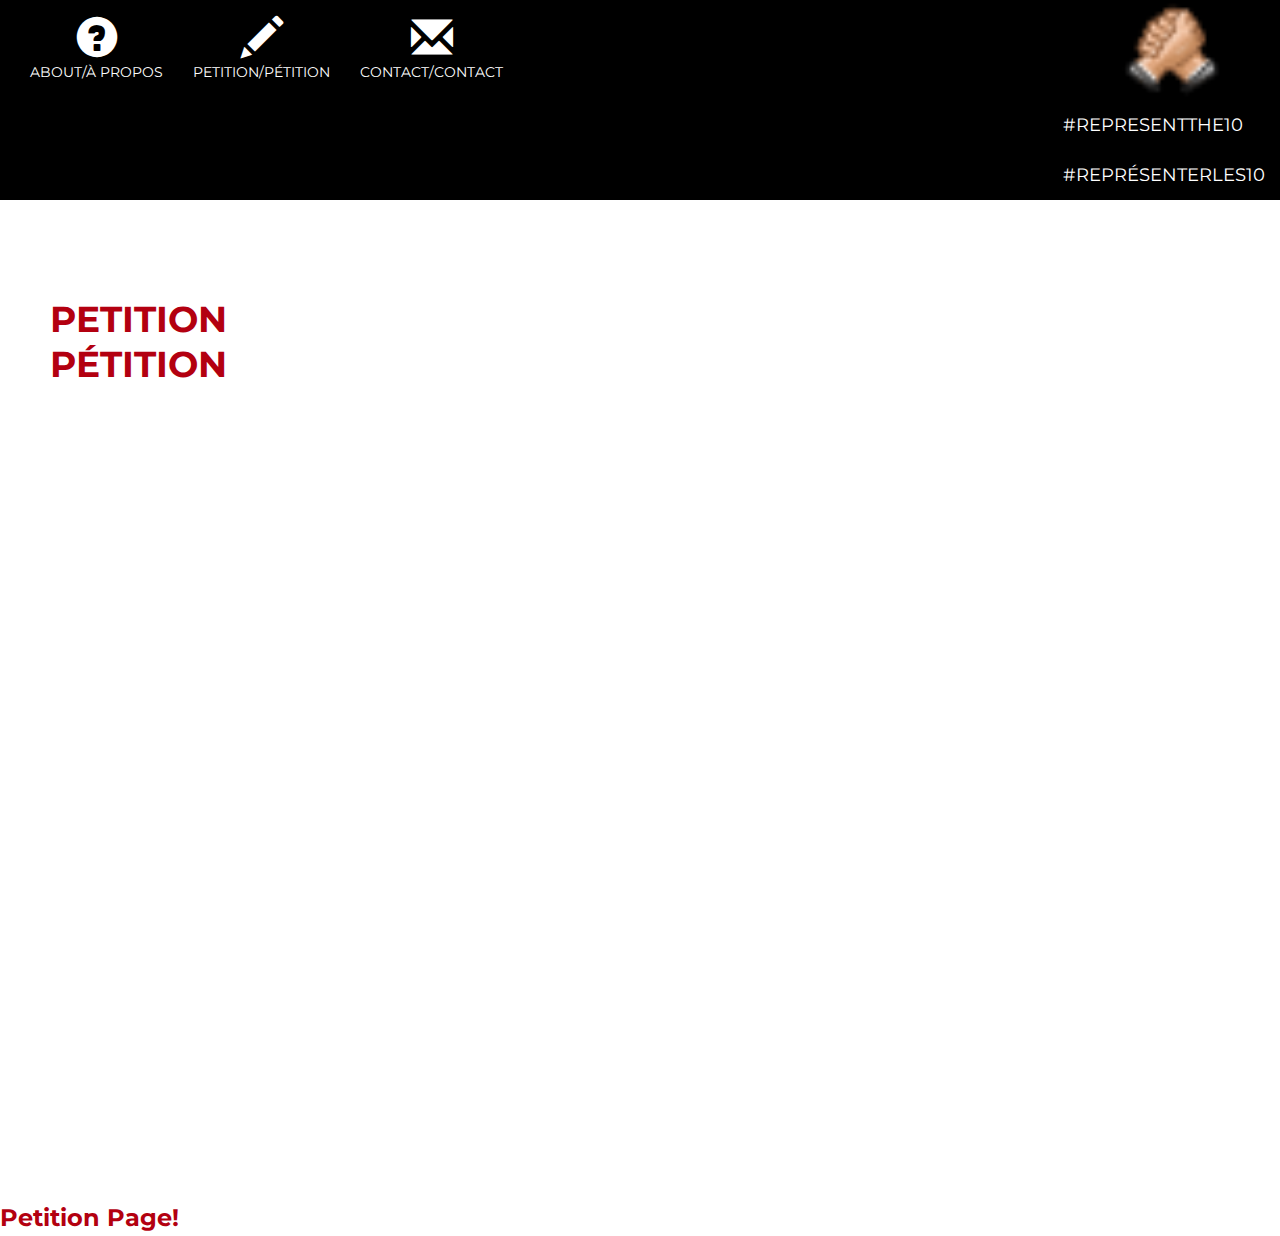
==== app/html/petition.html @ f7ece1a5 "navbar and styling for petition page" ====
<!doctype html>
<html lang="en">
<head>
	<meta charset="utf-8">
	<title>Represent the 10 - Petition</title>
	<meta name="description" content="Represent the 10">
	<meta name="author" content="UBC CTC">

	<!--[if lt IE 9]>
  <script src="https://oss.maxcdn.com/libs/html5shiv/3.7.0/html5shiv.js"></script>
	<![endif]-->

	<!--Favicon-->
	<link rel="icon" href="../favicon.png" type="image/png" sizes="24x24">

	<!--Bootstrap Import-->
	<link rel="stylesheet" href="https://maxcdn.bootstrapcdn.com/bootstrap/3.3.6/css/bootstrap.min.css">

	<!-- Our Stylesheet Import-->
	<link rel="stylesheet" href="../style.css">
</head>

<body>
	<!--TODO: make link to the page we're on stay red-->
	<!--TODO: vertical/horizontal spacing on links-->
	<!--TODO: insert proper home image-->
	<!--Navbar at top of page-->
	<nav class="navbar navbar-inverse navbar-fixed-top">
		<div class="container-fluid">

			<!--Collapsed button for mobile-->
			<div class="navbar-header">
				<button type="button" class="navbar-toggle" data-toggle="collapse" data-target="#myNavbar">
					<span class="icon-bar"></span>
					<span class="icon-bar"></span>
					<span class="icon-bar"></span>
				</button>
			</div>

			<!--Navbar content-->
			<div class="collapse navbar-collapse" id="myNavbar">
				<ul class="nav navbar-nav">
					<li>
						<a href="info.html">
							<span class="glyphicon glyphicon-question-sign"></span>
							<p>ABOUT/&Agrave; PROPOS</p>
						</a>
					</li>
					<li>
						<a href="petition.html">
							<span class="glyphicon glyphicon-pencil"></span>
							<p>PETITION/P&Eacute;TITION</p>
						</a>
					</li>
					<li>
						<a href="contact.html">
							<span class="glyphicon glyphicon-envelope"></span>
							<p>CONTACT/CONTACT</p>
						</a>
					</li>
				</ul>
				<ul class="nav navbar-nav navbar-right">
					<li>
						<img src="../favicon.png" alt="LOGO" height="100" width="100">
						<br>
						<a class="navbar-brand" href="../index.html">#REPRESENTTHE10</a>
						<br>
						<a class="navbar-brand" href="../index.html">#REPR&Eacute;SENTERLES10</a>
					<li>
				</ul>
			</div>
		</div>
	</nav>

	<!--TODO: make proper margins (margin-top based on navbar height)-->
	<!--Petition page content-->
	<div class="content">
		<h1>PETITION</h1>
		<h1>P&Eacute;TITION</h1>
	</div>


	<h3>Petition Page!</h3>

	<!--jQuery Import-->
	<script src="https://ajax.googleapis.com/ajax/libs/jquery/1.12.4/jquery.min.js"></script>

	<!--Javascript Imports-->
	<script src="../js/scripts.js"></script>

</body>
</html>
---- app/style.css ----
/*Import of Montserrat from Google Font*/
@import url('https://fonts.googleapis.com/css?family=Montserrat');

body {
	background-color: white;
	color:rgb(255,255,255);
	font-family: Montserrat, sans-serif;
}

h1, h2, h3, h4, h5, h6 {
	color: #b30010;
	margin-top: 5px;
	margin-bottom: 5px;
	font-weight: bolder;
}

/* ============================================
================== NAVBAR ==================
==============================================*/
.navbar {
	border-radius: 0;
	border: 0;
	background-color: black;
}

.nav>li {
	text-align: center;
}

.navbar-inverse .navbar-nav>li>a {
	color: white;
	text-decoration: none;
}

.navbar-inverse .navbar-nav>li>a:hover {
	color: #b30010;
}

.navbar-inverse .navbar-brand {
	color: white;
	text-decoration: none;
}

.navbar-inverse .navbar-brand:hover {
	color: red;
}

span.glyphicon {
	font-size: 3.0em;
}

/* ============================================
================== CONTENT ==================
==============================================*/

.content {
	min-height: 100vh;
	margin-top: 300px;
	margin-left: 50px;
	margin-right: 50px;
}
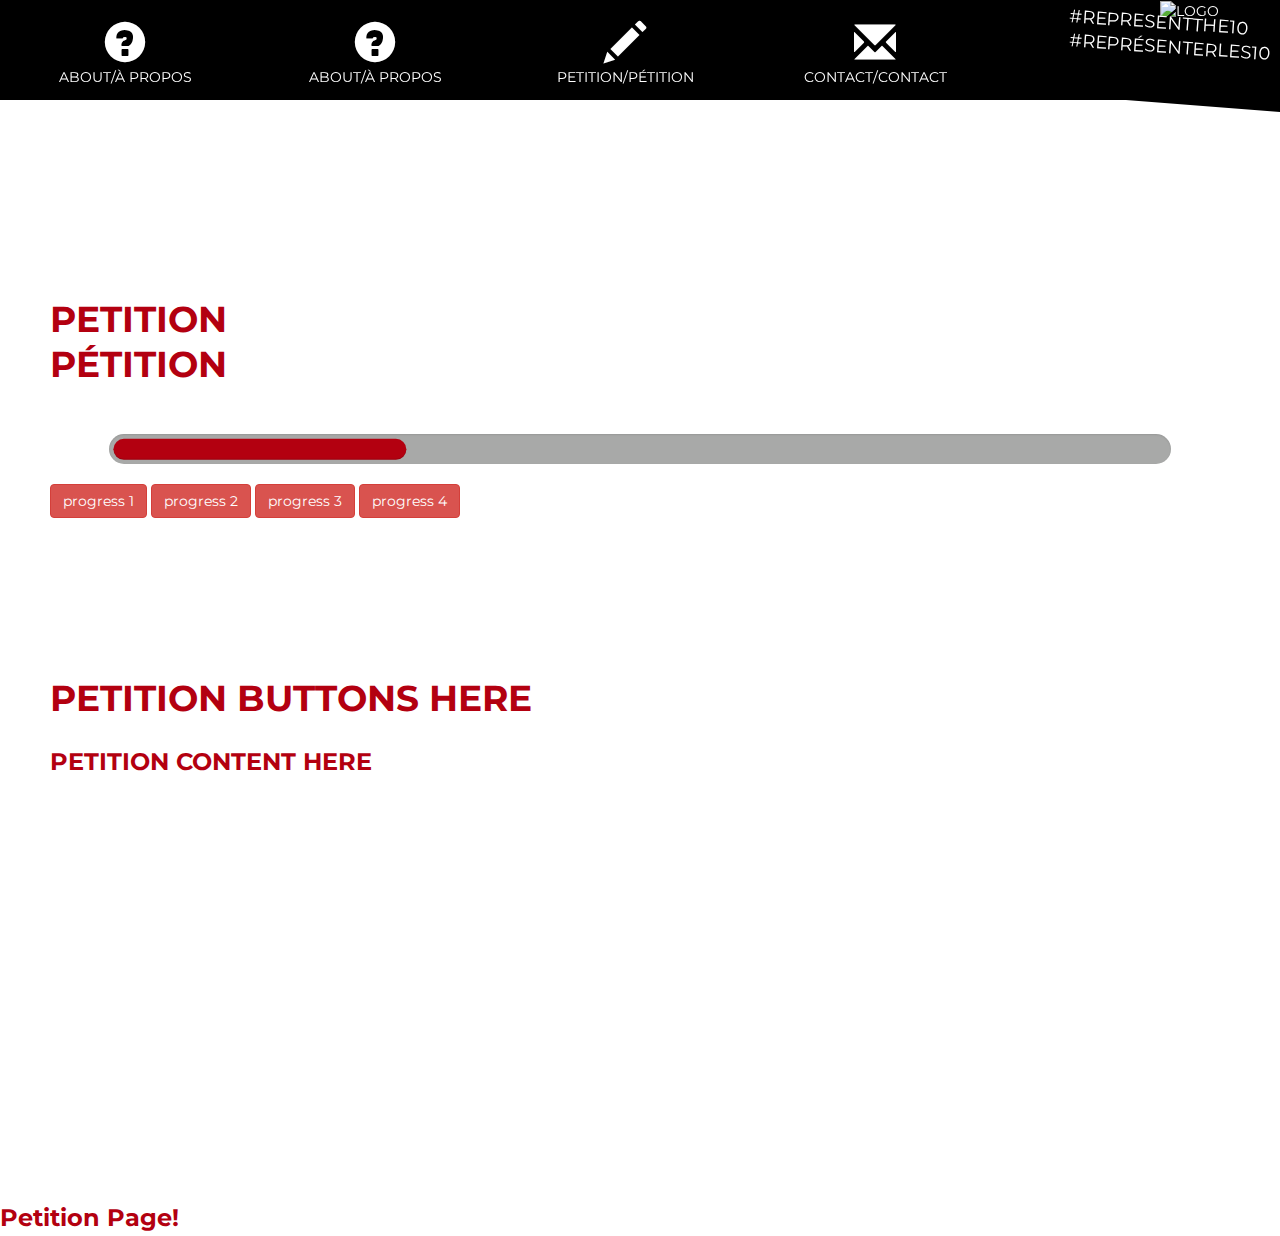
==== commit 9bfd6121: "NOT STYLIZED progress bar and milestone buttons" ====
--- a/app/html/petition.html
+++ b/app/html/petition.html
@@ -21,9 +21,8 @@
 </head>
 
 <body>
-	<!--TODO: make link to the page we're on stay red-->
-	<!--TODO: vertical/horizontal spacing on links-->
 	<!--TODO: insert proper home image-->
+	<!--TODO: Either make new mobile only navbar or make this collapse properly on mobile (on hold until get proper mobile design)-->
 	<!--Navbar at top of page-->
 	<nav class="navbar navbar-inverse navbar-fixed-top">
 		<div class="container-fluid">
@@ -39,36 +38,49 @@
 
 			<!--Navbar content-->
 			<div class="collapse navbar-collapse" id="myNavbar">
+
+				<!--Buttons and icons-->
 				<ul class="nav navbar-nav">
-					<li>
+					<li class="nav-elem">
 						<a href="info.html">
 							<span class="glyphicon glyphicon-question-sign"></span>
-							<p>ABOUT/&Agrave; PROPOS</p>
+							<p class="nav-text">ABOUT/&Agrave; PROPOS</p>
 						</a>
 					</li>
-					<li>
+					<li class="nav-elem">
+						<a href="info.html">
+							<span class="glyphicon glyphicon-question-sign"></span>
+							<p class="nav-text">ABOUT/&Agrave; PROPOS</p>
+						</a>
+					</li>
+					<li class="nav-elem">
 						<a href="petition.html">
 							<span class="glyphicon glyphicon-pencil"></span>
-							<p>PETITION/P&Eacute;TITION</p>
+							<p class="nav-text">PETITION/P&Eacute;TITION</p>
 						</a>
 					</li>
-					<li>
+					<li class="nav-elem">
 						<a href="contact.html">
 							<span class="glyphicon glyphicon-envelope"></span>
-							<p>CONTACT/CONTACT</p>
+							<p class="nav-text">CONTACT/CONTACT</p>
 						</a>
 					</li>
 				</ul>
 				<ul class="nav navbar-nav navbar-right">
 					<li>
-						<img src="../favicon.png" alt="LOGO" height="100" width="100">
-						<br>
-						<a class="navbar-brand" href="../index.html">#REPRESENTTHE10</a>
-						<br>
-						<a class="navbar-brand" href="../index.html">#REPR&Eacute;SENTERLES10</a>
+						<div class="row nav-text">
+							<img src="../img/Temp.PNG" alt="LOGO" height="150" width="200">
+						</div>
+						<div class="row">
+							<a class="navbar-brand tilt trans hashtag" href="../index.html">#REPRESENTTHE10</a>
+						</div>
+						<div class="row">
+							<a class="navbar-brand tilt trans hashtag" href="../index.html">#REPR&Eacute;SENTERLES10</a>
+						</div>
 					<li>
 				</ul>
 			</div>
+
 		</div>
 	</nav>
 
@@ -77,6 +89,62 @@
 	<div class="content">
 		<h1>PETITION</h1>
 		<h1>P&Eacute;TITION</h1>
+
+		<div id="progress-bar">
+			<div class="progress">
+				<div id="progress-bar-content" class="progress-bar progress-bar-danger" role="progressbar"
+						 aria-valuemin="0" aria-valuemax="100">
+				</div>
+			</div>
+		</div>
+
+		<div id="progress-info">
+			<div id="progress-buttons">
+				<button type="button" id="progress1" class="progress-btn btn btn-danger">progress 1</button>
+				<button type="button" id="progress2" class="progress-btn btn btn-danger">progress 2</button>
+				<button type="button" id="progress3" class="progress-btn btn btn-danger">progress 3</button>
+				<button type="button" id="progress4" class="progress-btn btn btn-danger">progress 4</button>
+			</div>
+
+			<div id="progress-content">
+				<div id="progress1-info" class="progress-info-detailed">
+					<h3>progress 1</h3>
+					<h4>Lorem ipsum dolor sit amet, consectetur adipiscing elit, sed do eiusmod tempor incididunt ut labore et dolore magna aliqua. Ut enim ad minim veniam, quis nostrud exercitation ullamco laboris nisi ut aliquip ex ea commodo consequat. Duis aute irure dolor in reprehenderit in voluptate velit esse cillum dolore eu fugiat nulla pariatur. Excepteur sint occaecat cupidatat non proident, sunt in culpa qui officia deserunt mollit anim id est laborum.</h4>
+				</div>
+
+				<div id="progress2-info" class="progress-info-detailed">
+					<h3>progress 2</h3>
+					<h4>Lorem ipsum dolor sit amet, consectetur adipiscing elit, sed do eiusmod tempor incididunt ut labore et dolore magna aliqua. Ut enim ad minim veniam, quis nostrud exercitation ullamco laboris nisi ut aliquip ex ea commodo consequat. Duis aute irure dolor in reprehenderit in voluptate velit esse cillum dolore eu fugiat nulla pariatur. Excepteur sint occaecat cupidatat non proident, sunt in culpa qui officia deserunt mollit anim id est laborum.</h4>
+				</div>
+
+				<div id="progress3-info" class="progress-info-detailed">
+					<h3>progress 3</h3>
+					<h4>Lorem ipsum dolor sit amet, consectetur adipiscing elit, sed do eiusmod tempor incididunt ut labore et dolore magna aliqua. Ut enim ad minim veniam, quis nostrud exercitation ullamco laboris nisi ut aliquip ex ea commodo consequat. Duis aute irure dolor in reprehenderit in voluptate velit esse cillum dolore eu fugiat nulla pariatur. Excepteur sint occaecat cupidatat non proident, sunt in culpa qui officia deserunt mollit anim id est laborum.</h4>
+				</div>
+
+				<div id="progress4-info" class="progress-info-detailed">
+					<h3>progress 4</h3>
+					<h4>Lorem ipsum dolor sit amet, consectetur adipiscing elit, sed do eiusmod tempor incididunt ut labore et dolore magna aliqua. Ut enim ad minim veniam, quis nostrud exercitation ullamco laboris nisi ut aliquip ex ea commodo consequat. Duis aute irure dolor in reprehenderit in voluptate velit esse cillum dolore eu fugiat nulla pariatur. Excepteur sint occaecat cupidatat non proident, sunt in culpa qui officia deserunt mollit anim id est laborum.</h4>
+				</div>
+			</div>
+		</div>
+
+		<div id="petition-info">
+			<div id="petition-buttons">
+				<!--TODO: petition buttons-->
+				<br><br>
+				<h1>PETITION BUTTONS HERE</h1>
+			</div>
+
+			<div id="petition-content">
+				<!--TODO: petition content-->
+				<br>
+				<h3>PETITION CONTENT HERE</h3>
+				<br><br>
+			</div>
+
+		</div>
+
 	</div>
 
 
@@ -87,6 +155,8 @@
 
 	<!--Javascript Imports-->
 	<script src="../js/scripts.js"></script>
+	<script src="../js/navbar.js"></script>
+	<script src="../js/progress-bar.js"></script>
 
 </body>
 </html>
--- a/app/style.css
+++ b/app/style.css
@@ -17,10 +17,11 @@
 /* ============================================
 ================== NAVBAR ==================
 ==============================================*/
+
 .navbar {
 	border-radius: 0;
 	border: 0;
-	background-color: black;
+	background-color: transparent;
 }
 
 .nav>li {
@@ -42,11 +43,67 @@
 }
 
 .navbar-inverse .navbar-brand:hover {
-	color: red;
+	color: #b30010;
+}
+
+.nav-elem {
+	margin-top: 5px;
+	margin-left: 25px;
+	margin-right: 25px;
+	width: 200px; /* TODO: Find an alternative to setting a fixed element width */
 }
 
 span.glyphicon {
 	font-size: 3.0em;
+}
+
+.tilt {
+	-ms-transform: rotate(4deg); /* IE 9 */
+	-webkit-transform: rotate(4deg); /* Chrome, Safari, Opera */
+	transform: rotate(4deg);
+}
+
+.trans {
+	-webkit-transition: all 0.2s ease;
+	-moz-transition: all 0.2s ease;
+	-o-transition: all 0.2s ease;
+	transition: all 0.2s ease;
+}
+
+.hashtag {
+	line-height: 0.3em;
+	height: 25px;
+	padding-top: 0;
+}
+
+.navbar-brand {
+	padding-right: 40px;
+}
+
+.container-fluid {
+	padding-right: 0;
+	padding-left: 0;
+}
+
+#myNavbar {
+	background-color: black;
+	min-height: 100px; /* TODO: Find a way to set this to the actual navbar height */
+}
+
+#myNavbar::after {
+	content: ' ';
+	z-index: -1;
+	position: absolute;
+	left: 0;
+	bottom: 0;
+	width: 0;
+	height: 0;
+	border-top: 100px solid black;
+	border-left: 100vw solid transparent;
+}
+
+.active {
+	color: #b30010 !important;
 }
 
 /* ============================================
@@ -58,4 +115,37 @@
 	margin-top: 300px;
 	margin-left: 50px;
 	margin-right: 50px;
+}
+
+/* ============================================
+================== PROGRESS BAR ==================
+==============================================*/
+
+#progress-bar {
+	margin-top: 50px;
+}
+
+.progress {
+	width: 90%;
+	margin-left: auto;
+	margin-right: auto;
+	height: 30px;
+	border-radius: 15px;
+	background-color: #a8a9a8;
+}
+
+.progress-bar-danger {
+	height: 70%;
+	border-radius: 15px;
+	background-color: #b30010;
+
+	transform: translate(1.5%, 23%);
+}
+
+#progress-info {
+	min-height: 150px;
+}
+
+.progress-info-detailed {
+	display: none;
 }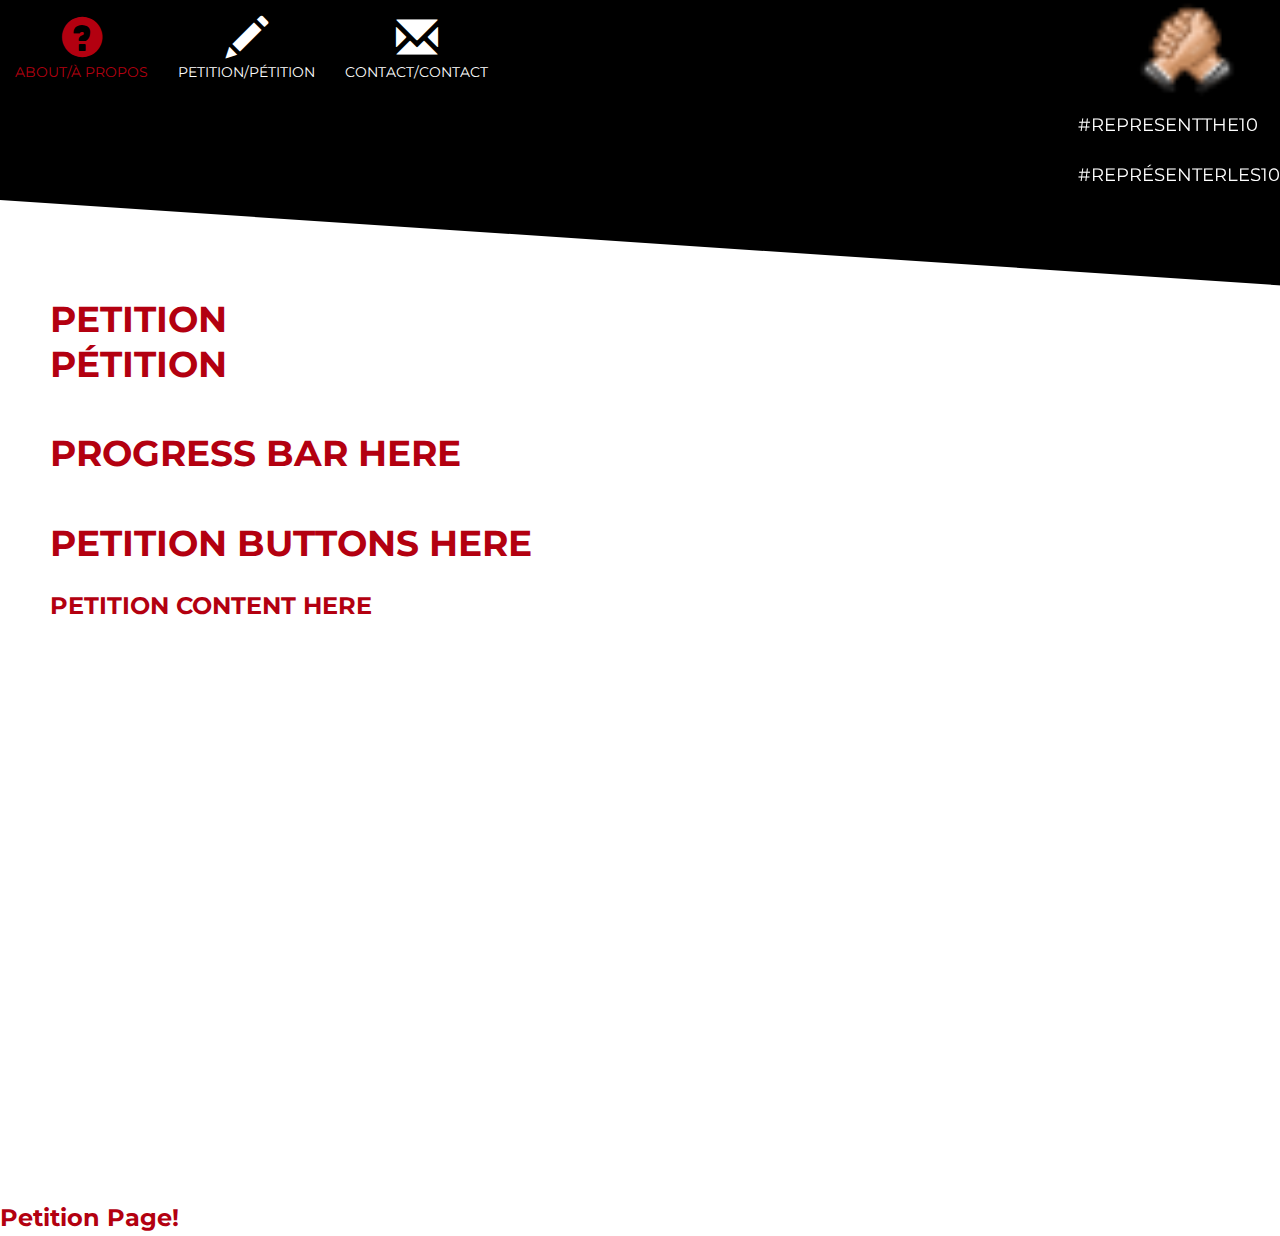
==== commit ada7c8f2: "slanted navbar, flattens on scroll" ====
--- a/app/html/petition.html
+++ b/app/html/petition.html
@@ -21,8 +21,9 @@
 </head>
 
 <body>
+	<!--TODO: make link to the page we're on stay red-->
+	<!--TODO: vertical/horizontal spacing on links-->
 	<!--TODO: insert proper home image-->
-	<!--TODO: Either make new mobile only navbar or make this collapse properly on mobile (on hold until get proper mobile design)-->
 	<!--Navbar at top of page-->
 	<nav class="navbar navbar-inverse navbar-fixed-top">
 		<div class="container-fluid">
@@ -40,47 +41,41 @@
 			<div class="collapse navbar-collapse" id="myNavbar">
 
 				<!--Buttons and icons-->
-				<ul class="nav navbar-nav">
-					<li class="nav-elem">
-						<a href="info.html">
-							<span class="glyphicon glyphicon-question-sign"></span>
-							<p class="nav-text">ABOUT/&Agrave; PROPOS</p>
-						</a>
-					</li>
-					<li class="nav-elem">
-						<a href="info.html">
-							<span class="glyphicon glyphicon-question-sign"></span>
-							<p class="nav-text">ABOUT/&Agrave; PROPOS</p>
-						</a>
-					</li>
-					<li class="nav-elem">
-						<a href="petition.html">
-							<span class="glyphicon glyphicon-pencil"></span>
-							<p class="nav-text">PETITION/P&Eacute;TITION</p>
-						</a>
-					</li>
-					<li class="nav-elem">
-						<a href="contact.html">
-							<span class="glyphicon glyphicon-envelope"></span>
-							<p class="nav-text">CONTACT/CONTACT</p>
-						</a>
-					</li>
-				</ul>
-				<ul class="nav navbar-nav navbar-right">
+				<div class="row" id="navbar-main">
+					<ul class="nav navbar-nav">
+						<li>
+							<a href="info.html">
+								<span class="glyphicon glyphicon-question-sign"></span>
+								<p class="nav-text">ABOUT/&Agrave; PROPOS</p>
+							</a>
+						</li>
+						<li>
+							<a href="petition.html">
+								<span class="glyphicon glyphicon-pencil"></span>
+								<p class="nav-text">PETITION/P&Eacute;TITION</p>
+							</a>
+						</li>
+						<li>
+							<a href="contact.html">
+								<span class="glyphicon glyphicon-envelope"></span>
+								<p class="nav-text">CONTACT/CONTACT</p>
+							</a>
+						</li>
+					</ul>
+					<ul class="nav navbar-nav navbar-right">
 					<li>
-						<div class="row nav-text">
-							<img src="../img/Temp.PNG" alt="LOGO" height="150" width="200">
-						</div>
-						<div class="row">
-							<a class="navbar-brand tilt trans hashtag" href="../index.html">#REPRESENTTHE10</a>
-						</div>
-						<div class="row">
-							<a class="navbar-brand tilt trans hashtag" href="../index.html">#REPR&Eacute;SENTERLES10</a>
-						</div>
+						<img src="../favicon.png" alt="LOGO" height="100" width="100">
+						<br>
+						<a class="navbar-brand" href="../index.html">#REPRESENTTHE10</a>
+						<br>
+						<a class="navbar-brand" href="../index.html">#REPR&Eacute;SENTERLES10</a>
 					<li>
 				</ul>
+				</div>
+
+				<!--Slanted black bar-->
+				<div class="row" id="navbar-extra"></div>
 			</div>
-
 		</div>
 	</nav>
 
@@ -91,42 +86,9 @@
 		<h1>P&Eacute;TITION</h1>
 
 		<div id="progress-bar">
-			<div class="progress">
-				<div id="progress-bar-content" class="progress-bar progress-bar-danger" role="progressbar"
-						 aria-valuemin="0" aria-valuemax="100">
-				</div>
-			</div>
-		</div>
-
-		<div id="progress-info">
-			<div id="progress-buttons">
-				<button type="button" id="progress1" class="progress-btn btn btn-danger">progress 1</button>
-				<button type="button" id="progress2" class="progress-btn btn btn-danger">progress 2</button>
-				<button type="button" id="progress3" class="progress-btn btn btn-danger">progress 3</button>
-				<button type="button" id="progress4" class="progress-btn btn btn-danger">progress 4</button>
-			</div>
-
-			<div id="progress-content">
-				<div id="progress1-info" class="progress-info-detailed">
-					<h3>progress 1</h3>
-					<h4>Lorem ipsum dolor sit amet, consectetur adipiscing elit, sed do eiusmod tempor incididunt ut labore et dolore magna aliqua. Ut enim ad minim veniam, quis nostrud exercitation ullamco laboris nisi ut aliquip ex ea commodo consequat. Duis aute irure dolor in reprehenderit in voluptate velit esse cillum dolore eu fugiat nulla pariatur. Excepteur sint occaecat cupidatat non proident, sunt in culpa qui officia deserunt mollit anim id est laborum.</h4>
-				</div>
-
-				<div id="progress2-info" class="progress-info-detailed">
-					<h3>progress 2</h3>
-					<h4>Lorem ipsum dolor sit amet, consectetur adipiscing elit, sed do eiusmod tempor incididunt ut labore et dolore magna aliqua. Ut enim ad minim veniam, quis nostrud exercitation ullamco laboris nisi ut aliquip ex ea commodo consequat. Duis aute irure dolor in reprehenderit in voluptate velit esse cillum dolore eu fugiat nulla pariatur. Excepteur sint occaecat cupidatat non proident, sunt in culpa qui officia deserunt mollit anim id est laborum.</h4>
-				</div>
-
-				<div id="progress3-info" class="progress-info-detailed">
-					<h3>progress 3</h3>
-					<h4>Lorem ipsum dolor sit amet, consectetur adipiscing elit, sed do eiusmod tempor incididunt ut labore et dolore magna aliqua. Ut enim ad minim veniam, quis nostrud exercitation ullamco laboris nisi ut aliquip ex ea commodo consequat. Duis aute irure dolor in reprehenderit in voluptate velit esse cillum dolore eu fugiat nulla pariatur. Excepteur sint occaecat cupidatat non proident, sunt in culpa qui officia deserunt mollit anim id est laborum.</h4>
-				</div>
-
-				<div id="progress4-info" class="progress-info-detailed">
-					<h3>progress 4</h3>
-					<h4>Lorem ipsum dolor sit amet, consectetur adipiscing elit, sed do eiusmod tempor incididunt ut labore et dolore magna aliqua. Ut enim ad minim veniam, quis nostrud exercitation ullamco laboris nisi ut aliquip ex ea commodo consequat. Duis aute irure dolor in reprehenderit in voluptate velit esse cillum dolore eu fugiat nulla pariatur. Excepteur sint occaecat cupidatat non proident, sunt in culpa qui officia deserunt mollit anim id est laborum.</h4>
-				</div>
-			</div>
+			<!--TODO: progress bar-->
+			<br><br>
+			<h1>PROGRESS BAR HERE</h1>
 		</div>
 
 		<div id="petition-info">
@@ -156,7 +118,6 @@
 	<!--Javascript Imports-->
 	<script src="../js/scripts.js"></script>
 	<script src="../js/navbar.js"></script>
-	<script src="../js/progress-bar.js"></script>
 
 </body>
 </html>
--- a/app/style.css
+++ b/app/style.css
@@ -17,7 +17,6 @@
 /* ============================================
 ================== NAVBAR ==================
 ==============================================*/
-
 .navbar {
 	border-radius: 0;
 	border: 0;
@@ -43,67 +42,24 @@
 }
 
 .navbar-inverse .navbar-brand:hover {
-	color: #b30010;
-}
-
-.nav-elem {
-	margin-top: 5px;
-	margin-left: 25px;
-	margin-right: 25px;
-	width: 200px; /* TODO: Find an alternative to setting a fixed element width */
+	color: red;
 }
 
 span.glyphicon {
 	font-size: 3.0em;
 }
 
-.tilt {
-	-ms-transform: rotate(4deg); /* IE 9 */
-	-webkit-transform: rotate(4deg); /* Chrome, Safari, Opera */
-	transform: rotate(4deg);
+#navbar-main {
+	background-color: black;
 }
 
-.trans {
-	-webkit-transition: all 0.2s ease;
-	-moz-transition: all 0.2s ease;
-	-o-transition: all 0.2s ease;
-	transition: all 0.2s ease;
-}
-
-.hashtag {
-	line-height: 0.3em;
-	height: 25px;
-	padding-top: 0;
-}
-
-.navbar-brand {
-	padding-right: 40px;
-}
-
-.container-fluid {
-	padding-right: 0;
-	padding-left: 0;
-}
-
-#myNavbar {
-	background-color: black;
-	min-height: 100px; /* TODO: Find a way to set this to the actual navbar height */
-}
-
-#myNavbar::after {
-	content: ' ';
-	z-index: -1;
-	position: absolute;
-	left: 0;
-	bottom: 0;
+#navbar-extra {
 	width: 0;
 	height: 0;
+	z-index: 100;
 	border-top: 100px solid black;
-	border-left: 100vw solid transparent;
-}
-
-.active {
-	color: #b30010 !important;
+	border-left: 1500px solid transparent;
+	min-height: 100px;
 }
 
 /* ============================================
@@ -115,37 +71,4 @@
 	margin-top: 300px;
 	margin-left: 50px;
 	margin-right: 50px;
-}
-
-/* ============================================
-================== PROGRESS BAR ==================
-==============================================*/
-
-#progress-bar {
-	margin-top: 50px;
-}
-
-.progress {
-	width: 90%;
-	margin-left: auto;
-	margin-right: auto;
-	height: 30px;
-	border-radius: 15px;
-	background-color: #a8a9a8;
-}
-
-.progress-bar-danger {
-	height: 70%;
-	border-radius: 15px;
-	background-color: #b30010;
-
-	transform: translate(1.5%, 23%);
-}
-
-#progress-info {
-	min-height: 150px;
-}
-
-.progress-info-detailed {
-	display: none;
 }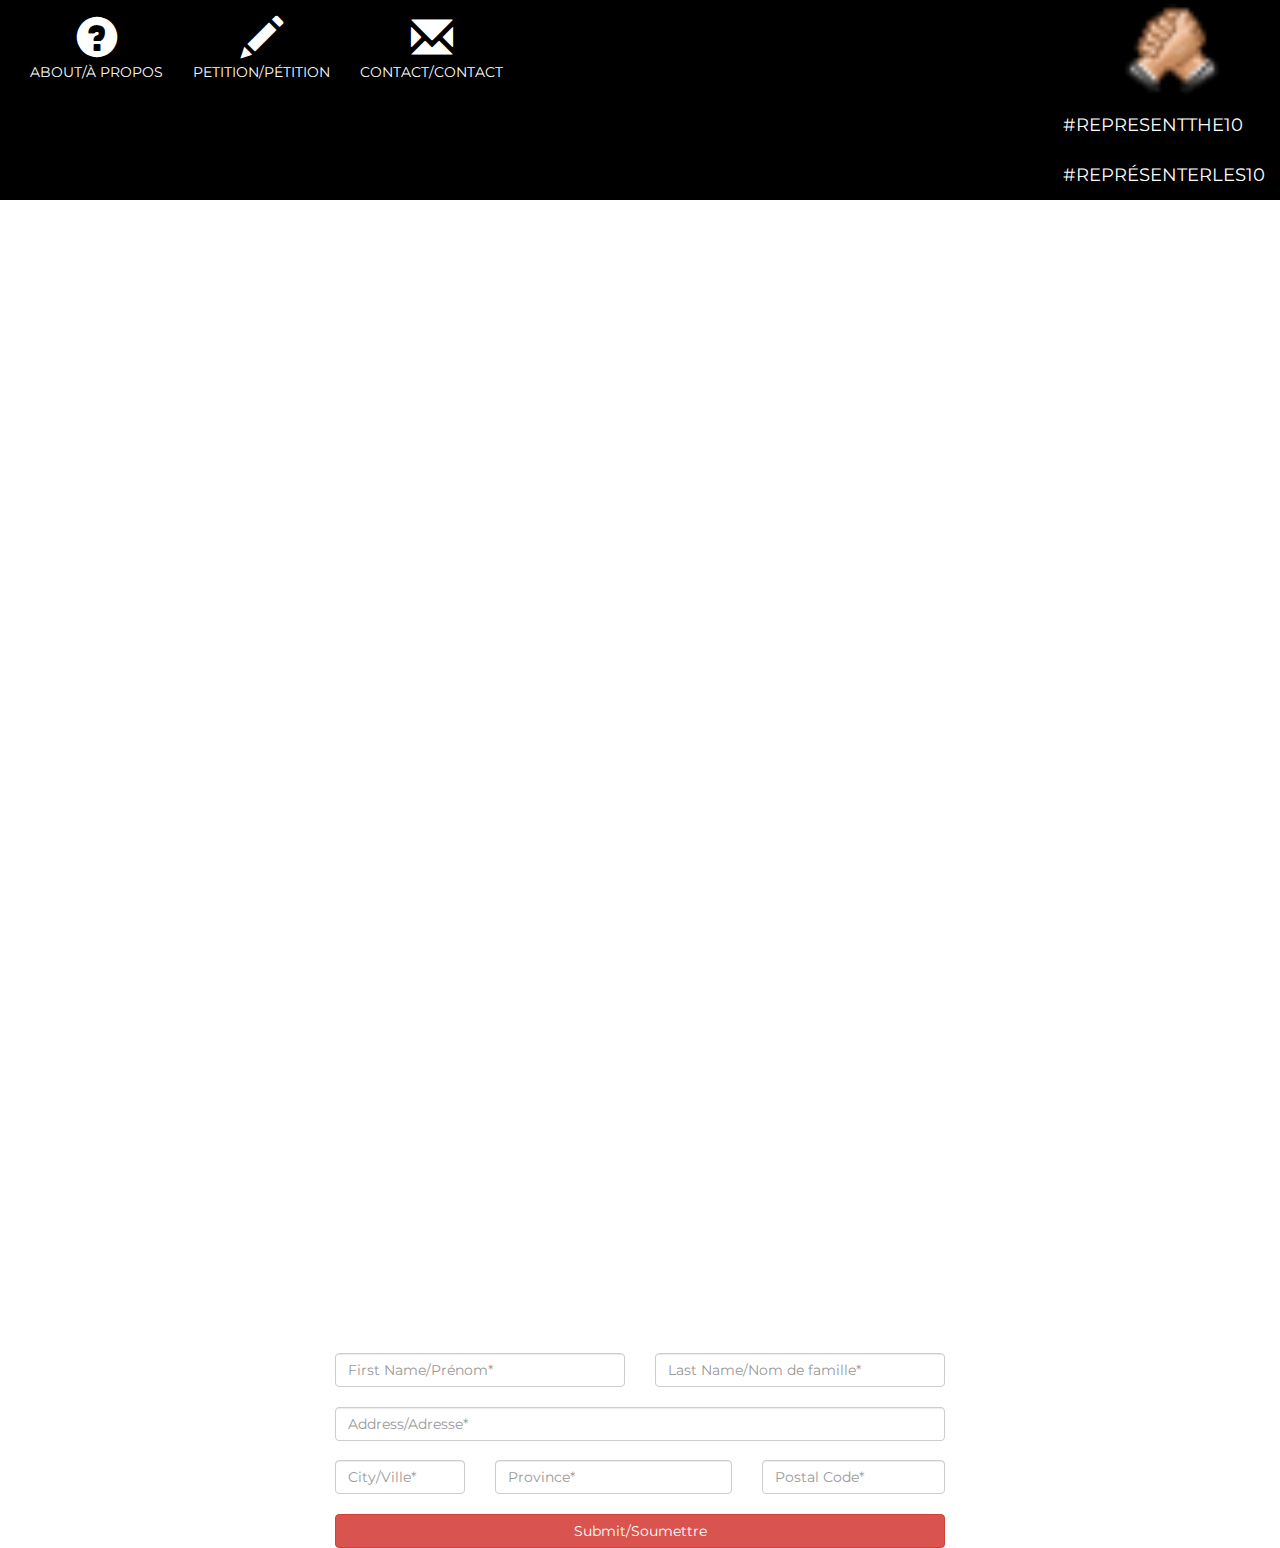
==== commit 5779f73f: "Merge branch 'master' into petition-form" ====
--- a/app/html/petition.html
+++ b/app/html/petition.html
@@ -39,30 +39,27 @@
 
 			<!--Navbar content-->
 			<div class="collapse navbar-collapse" id="myNavbar">
-
-				<!--Buttons and icons-->
-				<div class="row" id="navbar-main">
-					<ul class="nav navbar-nav">
-						<li>
-							<a href="info.html">
-								<span class="glyphicon glyphicon-question-sign"></span>
-								<p class="nav-text">ABOUT/&Agrave; PROPOS</p>
-							</a>
-						</li>
-						<li>
-							<a href="petition.html">
-								<span class="glyphicon glyphicon-pencil"></span>
-								<p class="nav-text">PETITION/P&Eacute;TITION</p>
-							</a>
-						</li>
-						<li>
-							<a href="contact.html">
-								<span class="glyphicon glyphicon-envelope"></span>
-								<p class="nav-text">CONTACT/CONTACT</p>
-							</a>
-						</li>
-					</ul>
-					<ul class="nav navbar-nav navbar-right">
+				<ul class="nav navbar-nav">
+					<li>
+						<a href="info.html">
+							<span class="glyphicon glyphicon-question-sign"></span>
+							<p>ABOUT/&Agrave; PROPOS</p>
+						</a>
+					</li>
+					<li>
+						<a href="petition.html">
+							<span class="glyphicon glyphicon-pencil"></span>
+							<p>PETITION/P&Eacute;TITION</p>
+						</a>
+					</li>
+					<li>
+						<a href="contact.html">
+							<span class="glyphicon glyphicon-envelope"></span>
+							<p>CONTACT/CONTACT</p>
+						</a>
+					</li>
+				</ul>
+				<ul class="nav navbar-nav navbar-right">
 					<li>
 						<img src="../favicon.png" alt="LOGO" height="100" width="100">
 						<br>
@@ -71,10 +68,6 @@
 						<a class="navbar-brand" href="../index.html">#REPR&Eacute;SENTERLES10</a>
 					<li>
 				</ul>
-				</div>
-
-				<!--Slanted black bar-->
-				<div class="row" id="navbar-extra"></div>
 			</div>
 		</div>
 	</nav>
@@ -111,13 +104,58 @@
 
 
 	<h3>Petition Page!</h3>
-
+	<div class="container-fluid">
+	<div class="row">
+	<div class="col-md-offset-3 col-md-6">
+	<form id="petitionform">
+		<h3>Sign the Petition!</h3>
+		<div class="petitionrequired">* Required</div>
+			<br>
+		<div class="row">
+			<!--First Name-->
+			<div class="col-md-6">
+				<div class="petitionfn">
+					<input placeholder="First Name/Prénom*" type="text" class="darkgrey form-control fnm" required>
+				</div>
+			</div>
+			<!--Last Name-->
+			<div class="col-md-6">
+				<input placeholder="Last Name/Nom de famille*" type="text" class="darkgrey form-control lnm" required>
+			</div>
+		</div>
+			<br>
+		<div class="row">
+			<!--Address-->
+			<div class="col-md-12" style="margin-bottom:3%">
+				<input placeholder="Address/Adresse*" type="text" class="darkgrey form-control address" required>
+			</div>
+		</div>
+		<div class="row">
+		<!--City-->
+		<div class="col-md-3">
+			<input placeholder="City/Ville*" type="text" class="darkgrey form-control city" required>
+		</div>
+		<!--Province/Territory-->
+		<div class="col-md-5">
+			<input placeholder="Province*" type="text" class="darkgrey form-control province" required>
+		</div>
+		<!--Postal Code-->
+		<div class="col-md-4">
+			<input placeholder="Postal Code*" type="text" class="darkgrey form-control postal" required>
+		</div>
+	</div>
+	<br>
+	<button type="submit" class="btn btn-danger btn-block">Submit/Soumettre</button>
+	</form>
+</div>
+</div>
+</div>
 	<!--jQuery Import-->
 	<script src="https://ajax.googleapis.com/ajax/libs/jquery/1.12.4/jquery.min.js"></script>
 
 	<!--Javascript Imports-->
 	<script src="../js/scripts.js"></script>
-	<script src="../js/navbar.js"></script>
+	<script src="../js/petition.js"></script>
 
 </body>
 </html>
--- a/app/style.css
+++ b/app/style.css
@@ -7,6 +7,11 @@
 	font-family: Montserrat, sans-serif;
 }
 
+<<<<<<< HEAD
+.darkgrey {
+	color: darkgrey;
+}
+=======
 h1, h2, h3, h4, h5, h6 {
 	color: #b30010;
 	margin-top: 5px;
@@ -20,7 +25,7 @@
 .navbar {
 	border-radius: 0;
 	border: 0;
-	background-color: transparent;
+	background-color: black;
 }
 
 .nav>li {
@@ -49,19 +54,6 @@
 	font-size: 3.0em;
 }
 
-#navbar-main {
-	background-color: black;
-}
-
-#navbar-extra {
-	width: 0;
-	height: 0;
-	z-index: 100;
-	border-top: 100px solid black;
-	border-left: 1500px solid transparent;
-	min-height: 100px;
-}
-
 /* ============================================
 ================== CONTENT ==================
 ==============================================*/
@@ -71,4 +63,5 @@
 	margin-top: 300px;
 	margin-left: 50px;
 	margin-right: 50px;
-}+}
+>>>>>>> master
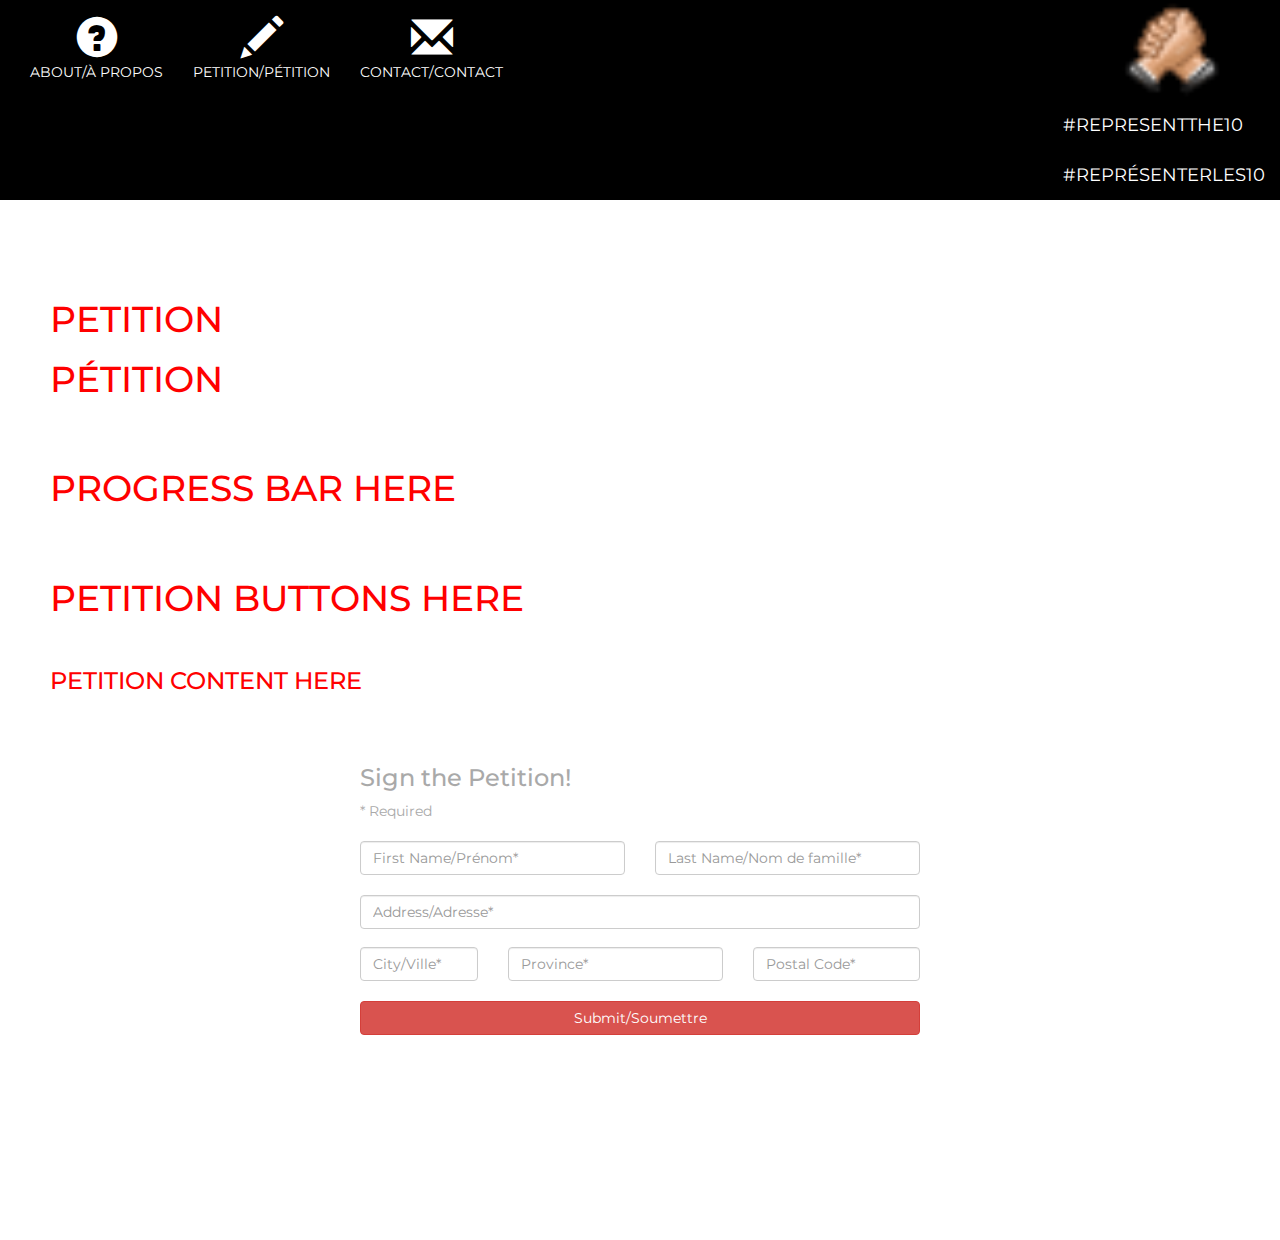
==== commit 8bc074c0: "Color Change (BG, Form Title)" ====
--- a/app/html/petition.html
+++ b/app/html/petition.html
@@ -99,57 +99,57 @@
 			</div>
 
 		</div>
-
-	</div>
-
-
-	<h3>Petition Page!</h3>
-	<div class="container-fluid">
-	<div class="row">
-	<div class="col-md-offset-3 col-md-6">
-	<form id="petitionform">
-		<h3>Sign the Petition!</h3>
-		<div class="petitionrequired">* Required</div>
-			<br>
+		<!--Start of Petition Form-->
+		<div class="container-fluid">
 		<div class="row">
-			<!--First Name-->
-			<div class="col-md-6">
-				<div class="petitionfn">
-					<input placeholder="First Name/Prénom*" type="text" class="darkgrey form-control fnm" required>
+		<div class="col-md-offset-3 col-md-6">
+		<form id="petitionform">
+			<h3 class="darkgrey" style="color:darkgrey;">Sign the Petition!</h3>
+			<div class="petitionrequired" style="color:darkgrey;">* Required</div>
+				<br>
+			<div class="row">
+				<!--First Name-->
+				<div class="col-md-6">
+					<div class="petitionfn">
+						<input placeholder="First Name/Prénom*" type="text" class="darkgrey form-control fnm" required>
+					</div>
+				</div>
+				<!--Last Name-->
+				<div class="col-md-6">
+					<input placeholder="Last Name/Nom de famille*" type="text" class="darkgrey form-control lnm" required>
 				</div>
 			</div>
-			<!--Last Name-->
-			<div class="col-md-6">
-				<input placeholder="Last Name/Nom de famille*" type="text" class="darkgrey form-control lnm" required>
+				<br>
+			<div class="row">
+				<!--Address-->
+				<div class="col-md-12" style="margin-bottom:3%">
+					<input placeholder="Address/Adresse*" type="text" class="darkgrey form-control address" required>
+				</div>
+			</div>
+			<div class="row">
+			<!--City-->
+			<div class="col-md-3">
+				<input placeholder="City/Ville*" type="text" class="darkgrey form-control city" required>
+			</div>
+			<!--Province/Territory-->
+			<div class="col-md-5">
+				<input placeholder="Province*" type="text" class="darkgrey form-control province" required>
+			</div>
+			<!--Postal Code-->
+			<div class="col-md-4">
+				<input placeholder="Postal Code*" type="text" class="darkgrey form-control postal" required>
 			</div>
 		</div>
-			<br>
-		<div class="row">
-			<!--Address-->
-			<div class="col-md-12" style="margin-bottom:3%">
-				<input placeholder="Address/Adresse*" type="text" class="darkgrey form-control address" required>
-			</div>
-		</div>
-		<div class="row">
-		<!--City-->
-		<div class="col-md-3">
-			<input placeholder="City/Ville*" type="text" class="darkgrey form-control city" required>
-		</div>
-		<!--Province/Territory-->
-		<div class="col-md-5">
-			<input placeholder="Province*" type="text" class="darkgrey form-control province" required>
-		</div>
-		<!--Postal Code-->
-		<div class="col-md-4">
-			<input placeholder="Postal Code*" type="text" class="darkgrey form-control postal" required>
-		</div>
+		<br>
+		<button type="submit" class="btn btn-danger btn-block">Submit/Soumettre</button>
+		</form>
 	</div>
-	<br>
-	<button type="submit" class="btn btn-danger btn-block">Submit/Soumettre</button>
-	</form>
-</div>
-</div>
-</div>
+	</div>
+	</div>
+	<!--End of Petition Form-->
+	</div>
+<br>
+<br>
 	<!--jQuery Import-->
 	<script src="https://ajax.googleapis.com/ajax/libs/jquery/1.12.4/jquery.min.js"></script>
 
--- a/app/style.css
+++ b/app/style.css
@@ -3,7 +3,7 @@
 
 body {
 	background-color: white;
-	color:rgb(255,255,255);
+	color:red;
 	font-family: Montserrat, sans-serif;
 }
 
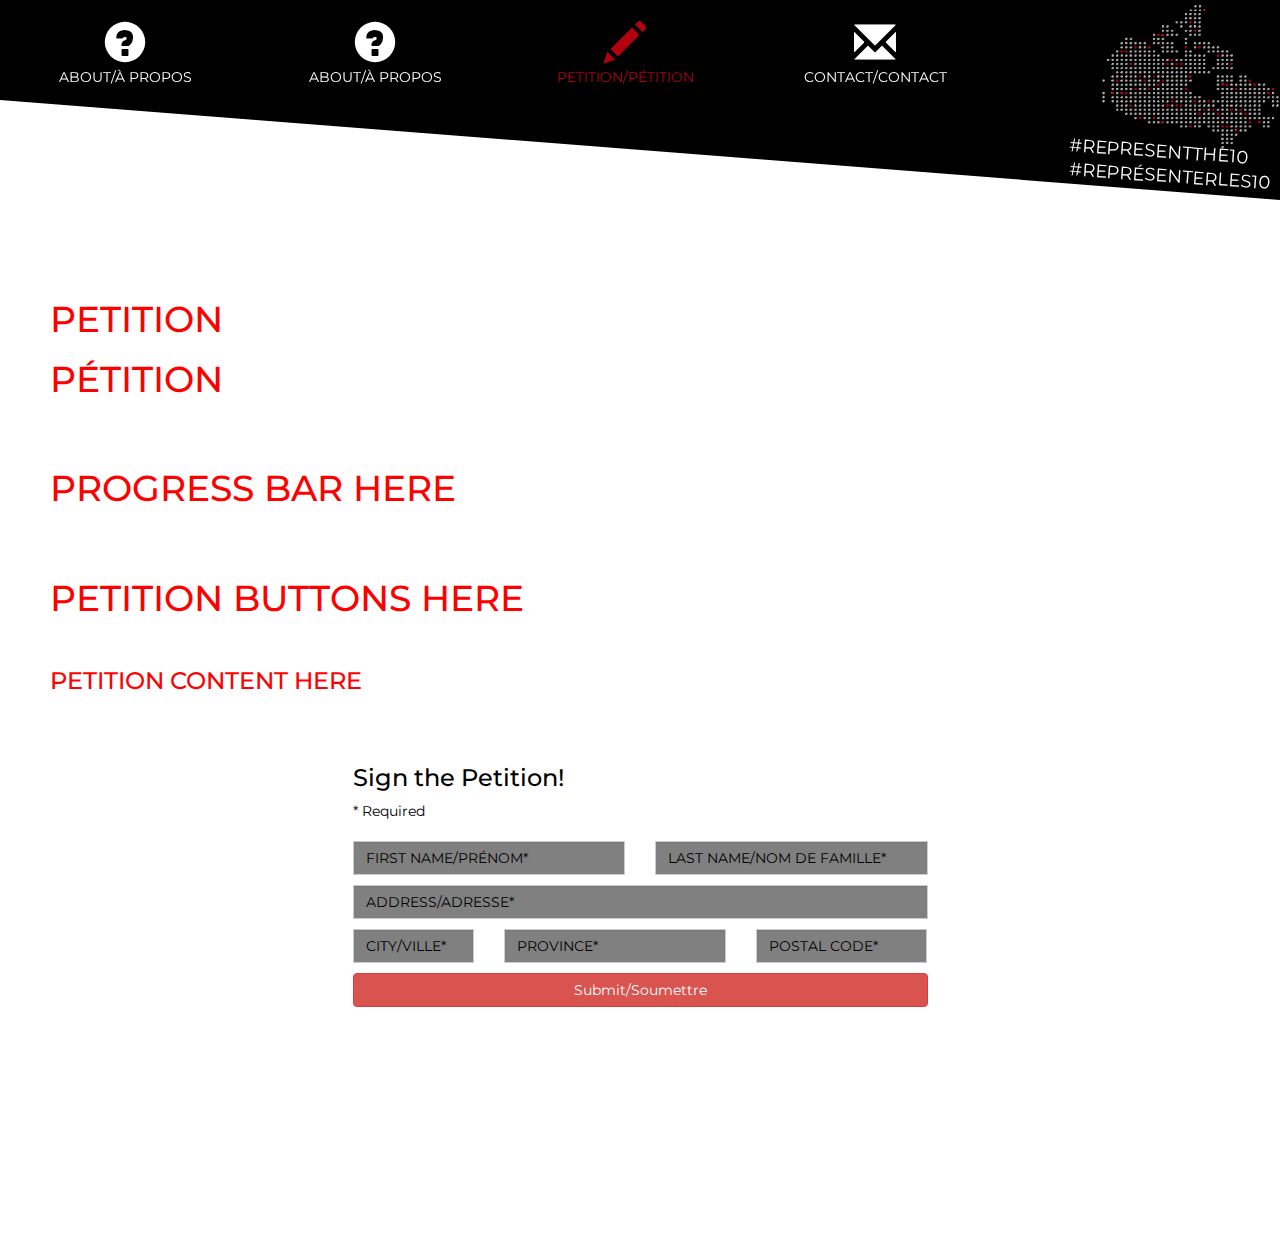
==== commit bcc8ec59: "Merge branch 'master' into petition-form" ====
--- a/app/html/petition.html
+++ b/app/html/petition.html
@@ -21,9 +21,8 @@
 </head>
 
 <body>
-	<!--TODO: make link to the page we're on stay red-->
-	<!--TODO: vertical/horizontal spacing on links-->
 	<!--TODO: insert proper home image-->
+	<!--TODO: Either make new mobile only navbar or make this collapse properly on mobile (on hold until get proper mobile design)-->
 	<!--Navbar at top of page-->
 	<nav class="navbar navbar-inverse navbar-fixed-top">
 		<div class="container-fluid">
@@ -39,36 +38,49 @@
 
 			<!--Navbar content-->
 			<div class="collapse navbar-collapse" id="myNavbar">
+
+				<!--Buttons and icons-->
 				<ul class="nav navbar-nav">
-					<li>
+					<li class="nav-elem">
 						<a href="info.html">
 							<span class="glyphicon glyphicon-question-sign"></span>
-							<p>ABOUT/&Agrave; PROPOS</p>
+							<p class="nav-text">ABOUT/&Agrave; PROPOS</p>
 						</a>
 					</li>
-					<li>
+					<li class="nav-elem">
+						<a href="info.html">
+							<span class="glyphicon glyphicon-question-sign"></span>
+							<p class="nav-text">ABOUT/&Agrave; PROPOS</p>
+						</a>
+					</li>
+					<li class="nav-elem">
 						<a href="petition.html">
 							<span class="glyphicon glyphicon-pencil"></span>
-							<p>PETITION/P&Eacute;TITION</p>
+							<p class="nav-text">PETITION/P&Eacute;TITION</p>
 						</a>
 					</li>
-					<li>
+					<li class="nav-elem">
 						<a href="contact.html">
 							<span class="glyphicon glyphicon-envelope"></span>
-							<p>CONTACT/CONTACT</p>
+							<p class="nav-text">CONTACT/CONTACT</p>
 						</a>
 					</li>
 				</ul>
 				<ul class="nav navbar-nav navbar-right">
 					<li>
-						<img src="../favicon.png" alt="LOGO" height="100" width="100">
-						<br>
-						<a class="navbar-brand" href="../index.html">#REPRESENTTHE10</a>
-						<br>
-						<a class="navbar-brand" href="../index.html">#REPR&Eacute;SENTERLES10</a>
+						<div class="row nav-text">
+							<img src="../img/Temp.PNG" alt="LOGO" height="150" width="200">
+						</div>
+						<div class="row">
+							<a class="navbar-brand tilt trans hashtag" href="../index.html">#REPRESENTTHE10</a>
+						</div>
+						<div class="row">
+							<a class="navbar-brand tilt trans hashtag" href="../index.html">#REPR&Eacute;SENTERLES10</a>
+						</div>
 					<li>
 				</ul>
 			</div>
+
 		</div>
 	</nav>
 
@@ -103,44 +115,42 @@
 		<div class="container-fluid">
 		<div class="row">
 		<div class="col-md-offset-3 col-md-6">
-		<form id="petitionform">
-			<h3 class="darkgrey" style="color:darkgrey;">Sign the Petition!</h3>
-			<div class="petitionrequired" style="color:darkgrey;">* Required</div>
+		<form id="petitionform" style="color:black;">
+			<h3>Sign the Petition!</h3>
+			<div class="petitionrequired">* Required</div>
 				<br>
 			<div class="row">
 				<!--First Name-->
 				<div class="col-md-6">
 					<div class="petitionfn">
-						<input placeholder="First Name/Prénom*" type="text" class="darkgrey form-control fnm" required>
+						<input placeholder="FIRST NAME/PRÉNOM*" type="text" class="petition-row form-control fnm" required>
 					</div>
 				</div>
 				<!--Last Name-->
 				<div class="col-md-6">
-					<input placeholder="Last Name/Nom de famille*" type="text" class="darkgrey form-control lnm" required>
+					<input placeholder="LAST NAME/NOM DE FAMILLE*" type="text" class="petition-row form-control lnm" required>
 				</div>
 			</div>
-				<br>
 			<div class="row">
 				<!--Address-->
-				<div class="col-md-12" style="margin-bottom:3%">
-					<input placeholder="Address/Adresse*" type="text" class="darkgrey form-control address" required>
+				<div class="col-md-12">
+					<input placeholder="ADDRESS/ADRESSE*" type="text" class="petition-row form-control address" required>
 				</div>
 			</div>
 			<div class="row">
 			<!--City-->
 			<div class="col-md-3">
-				<input placeholder="City/Ville*" type="text" class="darkgrey form-control city" required>
+				<input placeholder="CITY/VILLE*" type="text" class="petition-row form-control city" required>
 			</div>
 			<!--Province/Territory-->
 			<div class="col-md-5">
-				<input placeholder="Province*" type="text" class="darkgrey form-control province" required>
+				<input placeholder="PROVINCE*" type="text" class="petition-row form-control province" required>
 			</div>
 			<!--Postal Code-->
 			<div class="col-md-4">
-				<input placeholder="Postal Code*" type="text" class="darkgrey form-control postal" required>
+				<input placeholder="POSTAL CODE*" type="text" class="petition-row form-control postal" required>
 			</div>
 		</div>
-		<br>
 		<button type="submit" class="btn btn-danger btn-block">Submit/Soumettre</button>
 		</form>
 	</div>
@@ -156,6 +166,7 @@
 	<!--Javascript Imports-->
 	<script src="../js/scripts.js"></script>
 	<script src="../js/petition.js"></script>
+	<script src="../js/navbar.js"></script>
 
 </body>
 </html>
--- a/app/style.css
+++ b/app/style.css
@@ -6,26 +6,36 @@
 	color:red;
 	font-family: Montserrat, sans-serif;
 }
-
-<<<<<<< HEAD
-.darkgrey {
-	color: darkgrey;
-}
-=======
+========
 h1, h2, h3, h4, h5, h6 {
 	color: #b30010;
 	margin-top: 5px;
 	margin-bottom: 5px;
 	font-weight: bolder;
 }
+/* ============================================
+=================== FORM ======================
+==============================================*/
+.petition-row {
+	margin-bottom: 10px;
+	color:black !important;
+	border-radius: 0px;
+}
+.form-control { background-color: gray;}
+.form-control::-webkit-input-placeholder { color: black; }
+.form-control:-moz-placeholder { color: black; }
+.form-control::-moz-placeholder { color: black; }
+.form-control:-ms-input-placeholder { color: black; }
+
 
 /* ============================================
 ================== NAVBAR ==================
 ==============================================*/
+
 .navbar {
 	border-radius: 0;
 	border: 0;
-	background-color: black;
+	background-color: transparent;
 }
 
 .nav>li {
@@ -47,11 +57,67 @@
 }
 
 .navbar-inverse .navbar-brand:hover {
-	color: red;
+	color: #b30010;
+}
+
+.nav-elem {
+	margin-top: 5px;
+	margin-left: 25px;
+	margin-right: 25px;
+	width: 200px; /* TODO: Find an alternative to setting a fixed element width */
 }
 
 span.glyphicon {
 	font-size: 3.0em;
+}
+
+.tilt {
+	-ms-transform: rotate(4deg); /* IE 9 */
+	-webkit-transform: rotate(4deg); /* Chrome, Safari, Opera */
+	transform: rotate(4deg);
+}
+
+.trans {
+	-webkit-transition: all 0.2s ease;
+	-moz-transition: all 0.2s ease;
+	-o-transition: all 0.2s ease;
+	transition: all 0.2s ease;
+}
+
+.hashtag {
+	line-height: 0.3em;
+	height: 25px;
+	padding-top: 0;
+}
+
+.navbar-brand {
+	padding-right: 40px;
+}
+
+.container-fluid {
+	padding-right: 0;
+	padding-left: 0;
+}
+
+#myNavbar {
+	background-color: black;
+	min-height: 100px; /* TODO: Find a way to set this to the actual navbar height */
+}
+
+#myNavbar::after {
+	content: ' ';
+	z-index: -1;
+	position: absolute;
+	left: 0;
+	bottom: 0;
+	width: 0;
+	height: 0;
+	border-top: 100px solid black;
+	border-left: 100vw solid transparent;
+}
+
+.active {
+	color: #b30010 !important;
 }
 
 /* ============================================
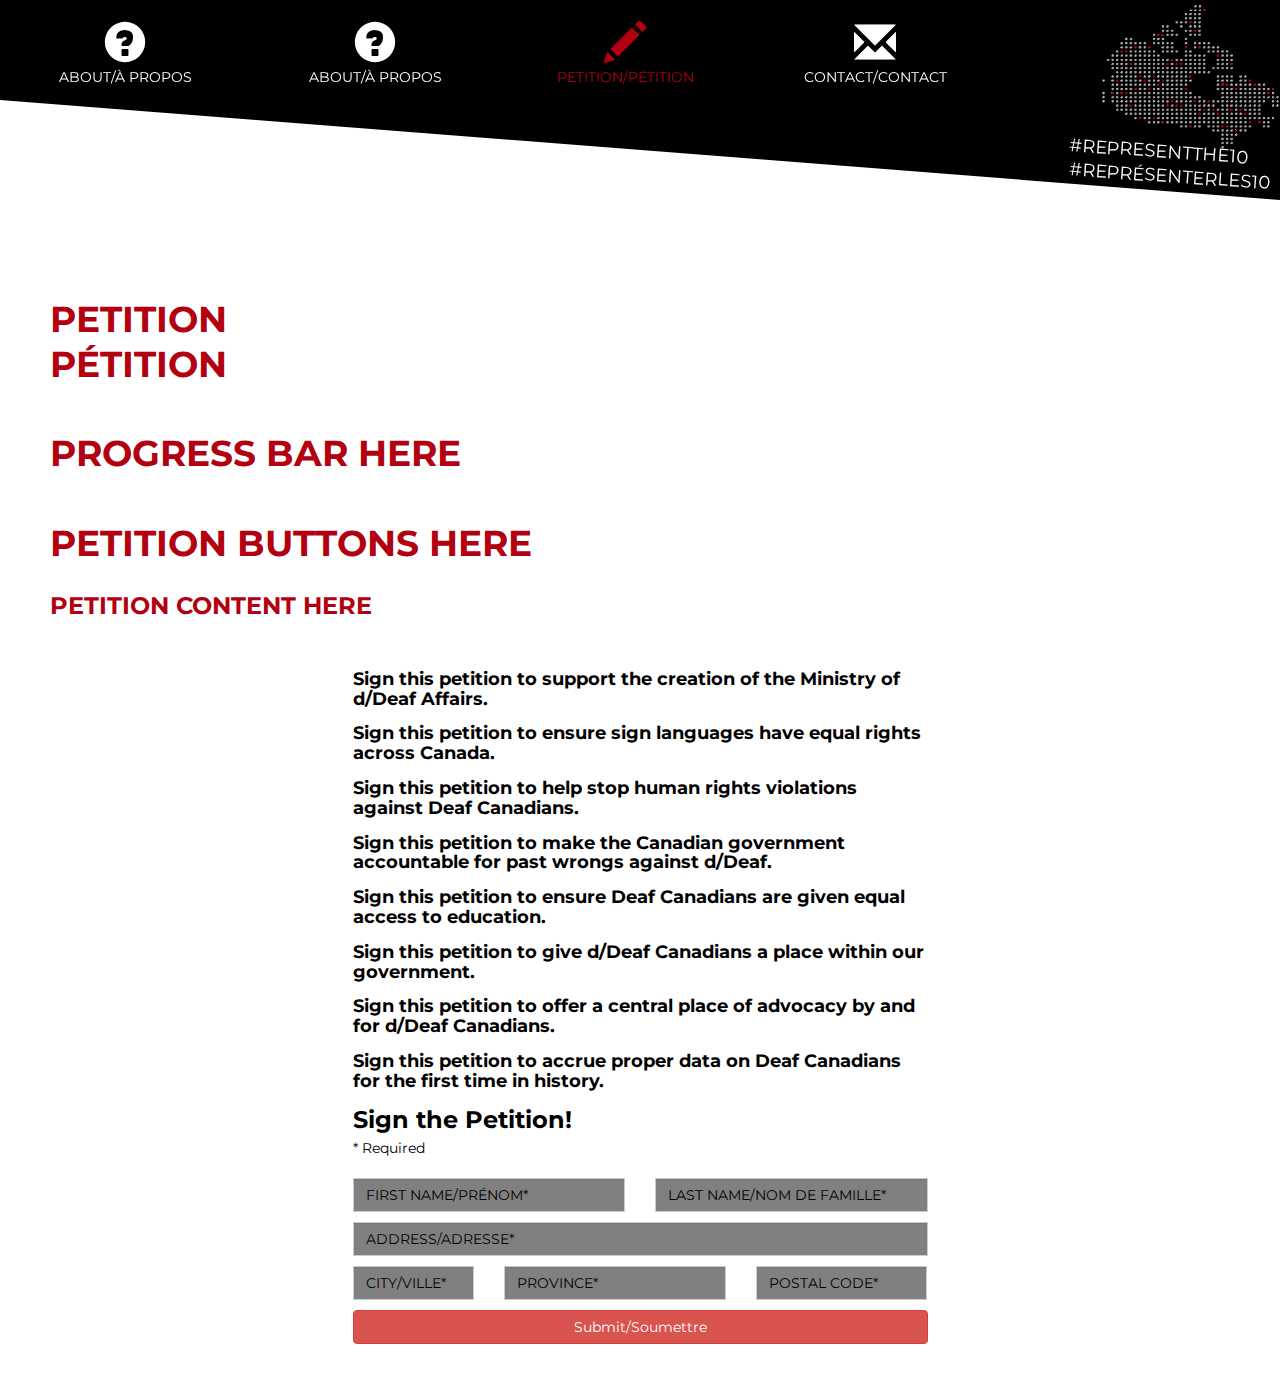
==== commit 676aa9b6: "Added why sign texts" ====
--- a/app/html/petition.html
+++ b/app/html/petition.html
@@ -115,8 +115,16 @@
 		<div class="container-fluid">
 		<div class="row">
 		<div class="col-md-offset-3 col-md-6">
+			<h4 class="whysign">Sign this petition to support the creation of the Ministry of d/Deaf Affairs.</h4>
+			<h4 class="whysign">Sign this petition to ensure sign languages have equal rights across Canada.</h4>
+			<h4 class="whysign">Sign this petition to help stop human rights violations against Deaf Canadians.</h4>
+			<h4 class="whysign">Sign this petition to make the Canadian government accountable for past wrongs against d/Deaf.</h4>
+			<h4 class="whysign">Sign this petition to ensure Deaf Canadians are given equal access to education.</h4>
+			<h4 class="whysign">Sign this petition to give d/Deaf Canadians a place within our government.</h4>
+			<h4 class="whysign">Sign this petition to offer a central place of advocacy by and for d/Deaf Canadians.</h4>
+			<h4 class="whysign">Sign this petition to accrue proper data on Deaf Canadians for the first time in history.</h4>
 		<form id="petitionform" style="color:black;">
-			<h3>Sign the Petition!</h3>
+			<h3 style="color:black;">Sign the Petition!</h3>
 			<div class="petitionrequired">* Required</div>
 				<br>
 			<div class="row">
--- a/app/style.css
+++ b/app/style.css
@@ -6,7 +6,7 @@
 	color:red;
 	font-family: Montserrat, sans-serif;
 }
-========
+
 h1, h2, h3, h4, h5, h6 {
 	color: #b30010;
 	margin-top: 5px;
@@ -26,7 +26,7 @@
 .form-control:-moz-placeholder { color: black; }
 .form-control::-moz-placeholder { color: black; }
 .form-control:-ms-input-placeholder { color: black; }
-
+.whysign { color: black; margin-bottom:15px; }
 
 /* ============================================
 ================== NAVBAR ==================
@@ -130,4 +130,3 @@
 	margin-left: 50px;
 	margin-right: 50px;
 }
->>>>>>> master
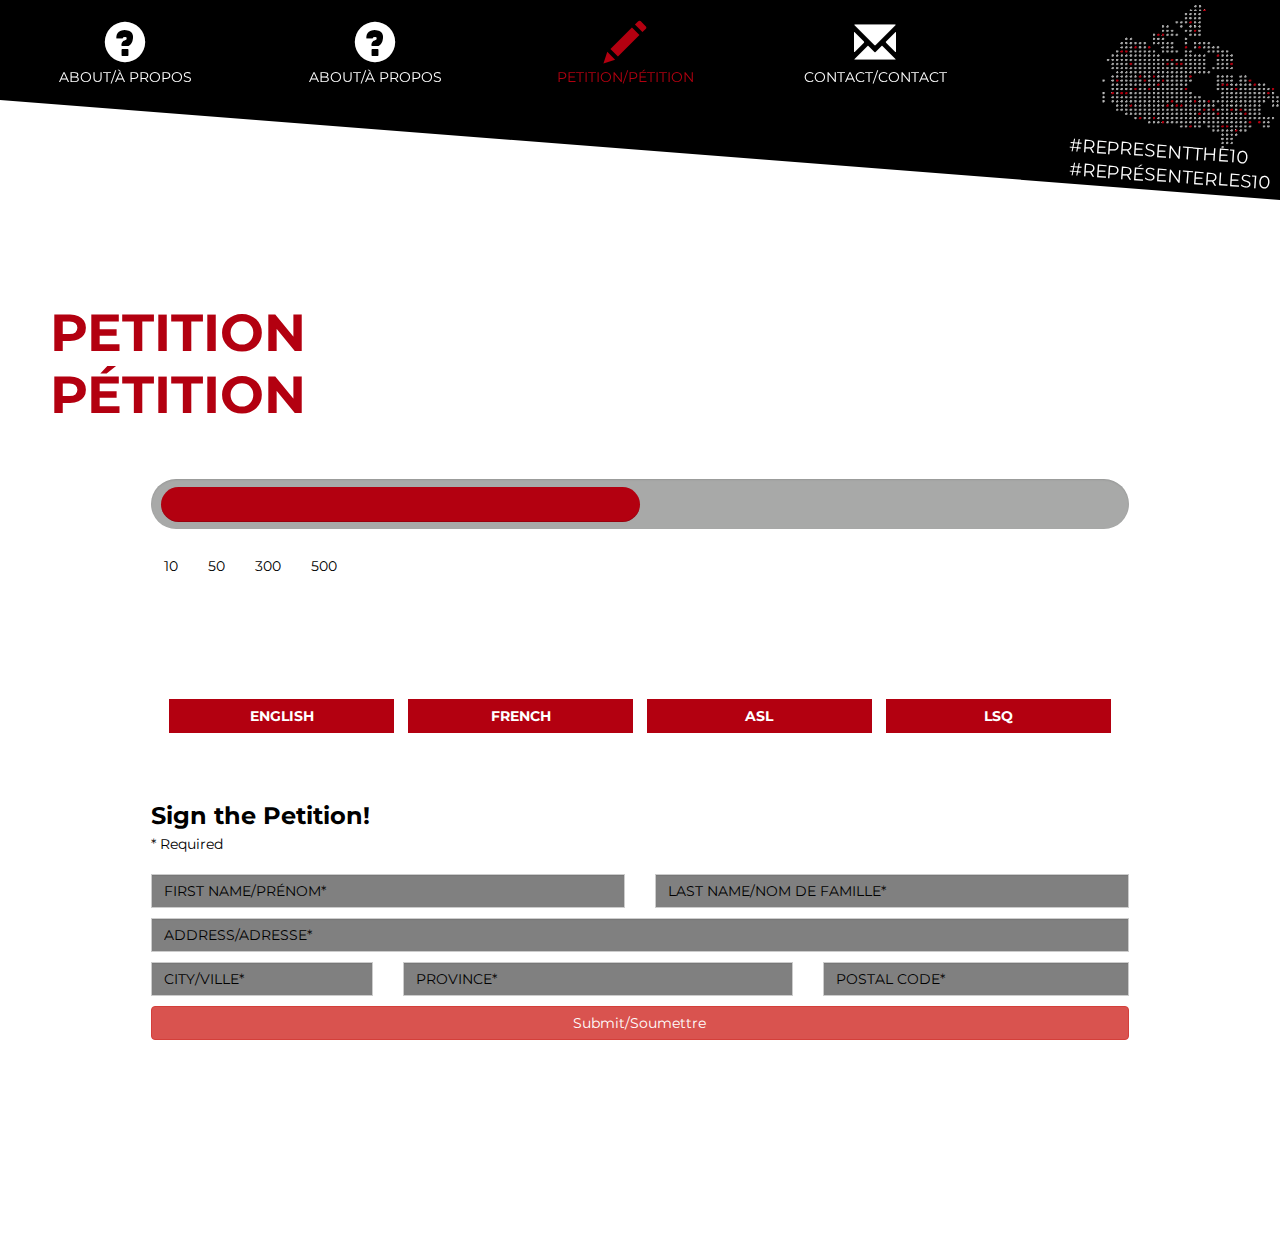
==== commit 501a76e6: "Merge pull request #9 from CodeTheChangeUBC/progress-bar" ====
--- a/app/html/petition.html
+++ b/app/html/petition.html
@@ -7,7 +7,7 @@
 	<meta name="author" content="UBC CTC">
 
 	<!--[if lt IE 9]>
-  <script src="https://oss.maxcdn.com/libs/html5shiv/3.7.0/html5shiv.js"></script>
+	<script src="https://oss.maxcdn.com/libs/html5shiv/3.7.0/html5shiv.js"></script>
 	<![endif]-->
 
 	<!--Favicon-->
@@ -21,160 +21,252 @@
 </head>
 
 <body>
-	<!--TODO: insert proper home image-->
-	<!--TODO: Either make new mobile only navbar or make this collapse properly on mobile (on hold until get proper mobile design)-->
-	<!--Navbar at top of page-->
-	<nav class="navbar navbar-inverse navbar-fixed-top">
-		<div class="container-fluid">
-
-			<!--Collapsed button for mobile-->
-			<div class="navbar-header">
-				<button type="button" class="navbar-toggle" data-toggle="collapse" data-target="#myNavbar">
-					<span class="icon-bar"></span>
-					<span class="icon-bar"></span>
-					<span class="icon-bar"></span>
-				</button>
+
+<!--TODO: insert proper home image-->
+<!--TODO: Either make new mobile only navbar or make this collapse properly on mobile (on hold until get proper mobile design)-->
+<!--Navbar at top of page-->
+<nav class="navbar navbar-inverse navbar-fixed-top">
+	<div class="container-fluid">
+
+		<!--Collapsed button for mobile-->
+		<div class="navbar-header">
+			<button type="button" class="navbar-toggle" data-toggle="collapse" data-target="#myNavbar">
+				<span class="icon-bar"></span>
+				<span class="icon-bar"></span>
+				<span class="icon-bar"></span>
+			</button>
+		</div>
+
+		<!--Navbar content-->
+		<div class="collapse navbar-collapse" id="myNavbar">
+
+			<!--Buttons and icons-->
+			<ul class="nav navbar-nav">
+				<li class="nav-elem">
+					<a href="info.html">
+						<span class="glyphicon glyphicon-question-sign"></span>
+						<p class="nav-text">ABOUT/&Agrave; PROPOS</p>
+					</a>
+				</li>
+				<li class="nav-elem">
+					<a href="info.html">
+						<span class="glyphicon glyphicon-question-sign"></span>
+						<p class="nav-text">ABOUT/&Agrave; PROPOS</p>
+					</a>
+				</li>
+				<li class="nav-elem">
+					<a href="petition.html">
+						<span class="glyphicon glyphicon-pencil"></span>
+						<p class="nav-text">PETITION/P&Eacute;TITION</p>
+					</a>
+				</li>
+				<li class="nav-elem">
+					<a href="contact.html">
+						<span class="glyphicon glyphicon-envelope"></span>
+						<p class="nav-text">CONTACT/CONTACT</p>
+					</a>
+				</li>
+			</ul>
+			<ul class="nav navbar-nav navbar-right">
+				<li>
+					<div class="row nav-text">
+						<img src="../img/Temp.PNG" alt="LOGO" height="150" width="200">
+					</div>
+					<div class="row">
+						<a class="navbar-brand tilt trans hashtag" href="../index.html">#REPRESENTTHE10</a>
+					</div>
+					<div class="row">
+						<a class="navbar-brand tilt trans hashtag" href="../index.html">#REPR&Eacute;SENTERLES10</a>
+					</div>
+				<li>
+			</ul>
+		</div>
+
+	</div>
+</nav>
+
+<!--TODO: make proper margins (margin-top based on navbar height)-->
+<!--Petition page content-->
+<div class="content container-fluid">
+	<h1>PETITION</h1>
+	<h1>P&Eacute;TITION</h1>
+
+	<div class="row">
+		<div class="col-md-offset-1 col-md-10">
+
+			<div id="progress-bar">
+				<div class="progress">
+					<div id="inner-progress">
+						<div id="progress-bar-content" class="progress-bar progress-bar-danger" role="progressbar"
+								 aria-valuemin="0" aria-valuemax="100">
+						</div>
+					</div>
+				</div>
 			</div>
 
-			<!--Navbar content-->
-			<div class="collapse navbar-collapse" id="myNavbar">
-
-				<!--Buttons and icons-->
-				<ul class="nav navbar-nav">
-					<li class="nav-elem">
-						<a href="info.html">
-							<span class="glyphicon glyphicon-question-sign"></span>
-							<p class="nav-text">ABOUT/&Agrave; PROPOS</p>
-						</a>
-					</li>
-					<li class="nav-elem">
-						<a href="info.html">
-							<span class="glyphicon glyphicon-question-sign"></span>
-							<p class="nav-text">ABOUT/&Agrave; PROPOS</p>
-						</a>
-					</li>
-					<li class="nav-elem">
-						<a href="petition.html">
-							<span class="glyphicon glyphicon-pencil"></span>
-							<p class="nav-text">PETITION/P&Eacute;TITION</p>
-						</a>
-					</li>
-					<li class="nav-elem">
-						<a href="contact.html">
-							<span class="glyphicon glyphicon-envelope"></span>
-							<p class="nav-text">CONTACT/CONTACT</p>
-						</a>
-					</li>
-				</ul>
-				<ul class="nav navbar-nav navbar-right">
-					<li>
-						<div class="row nav-text">
-							<img src="../img/Temp.PNG" alt="LOGO" height="150" width="200">
+			<div id="progress-info">
+				<div id="progress-buttons">
+					<button type="button" rel="progress1-info" class="progress-btn btn">10</button>
+					<button type="button" rel="progress2-info" class="progress-btn btn">50</button>
+					<button type="button" rel="progress3-info" class="progress-btn btn">300</button>
+					<button type="button" rel="progress4-info" class="progress-btn btn">500</button>
+				</div>
+
+				<div id="progress-content">
+					<div id="progress1-info" class="progress-info-detailed">
+						<h3>progress 1</h3>
+						<h4>Lorem ipsum dolor sit amet, consectetur adipiscing elit, sed do eiusmod tempor incididunt ut labore et dolore magna aliqua. Ut enim ad minim veniam, quis nostrud exercitation ullamco laboris nisi ut aliquip ex ea commodo consequat. Duis aute irure dolor in reprehenderit in voluptate velit esse cillum dolore eu fugiat nulla pariatur. Excepteur sint occaecat cupidatat non proident, sunt in culpa qui officia deserunt mollit anim id est laborum.</h4>
+					</div>
+
+					<div id="progress2-info" class="progress-info-detailed">
+						<h3>progress 2</h3>
+						<h4>Lorem ipsum dolor sit amet, consectetur adipiscing elit, sed do eiusmod tempor incididunt ut labore et dolore magna aliqua. Ut enim ad minim veniam, quis nostrud exercitation ullamco laboris nisi ut aliquip ex ea commodo consequat. Duis aute irure dolor in reprehenderit in voluptate velit esse cillum dolore eu fugiat nulla pariatur. Excepteur sint occaecat cupidatat non proident, sunt in culpa qui officia deserunt mollit anim id est laborum.</h4>
+					</div>
+
+					<div id="progress3-info" class="progress-info-detailed">
+						<h3>progress 3</h3>
+						<h4>Lorem ipsum dolor sit amet, consectetur adipiscing elit, sed do eiusmod tempor incididunt ut labore et dolore magna aliqua. Ut enim ad minim veniam, quis nostrud exercitation ullamco laboris nisi ut aliquip ex ea commodo consequat. Duis aute irure dolor in reprehenderit in voluptate velit esse cillum dolore eu fugiat nulla pariatur. Excepteur sint occaecat cupidatat non proident, sunt in culpa qui officia deserunt mollit anim id est laborum.</h4>
+					</div>
+
+					<div id="progress4-info" class="progress-info-detailed">
+						<h3>progress 4</h3>
+						<h4>Lorem ipsum dolor sit amet, consectetur adipiscing elit, sed do eiusmod tempor incididunt ut labore et dolore magna aliqua. Ut enim ad minim veniam, quis nostrud exercitation ullamco laboris nisi ut aliquip ex ea commodo consequat. Duis aute irure dolor in reprehenderit in voluptate velit esse cillum dolore eu fugiat nulla pariatur. Excepteur sint occaecat cupidatat non proident, sunt in culpa qui officia deserunt mollit anim id est laborum.</h4>
+					</div>
+				</div>
+			</div>
+
+			<div id="petition-info">
+				<div id="petition-buttons">
+					<button type="button" rel="english-info" class="petition-btn btn btn-error">English</button>
+					<button type="button" rel="french-info" class="petition-btn btn btn-error">French</button>
+					<button type="button" rel="asl-info" class="petition-btn btn btn-error">ASL</button>
+					<button type="button" rel="lsq-info" class="petition-btn btn btn-error">LSQ</button>
+				</div>
+
+				<div id="petition-content">
+					<div id="english-info" class="petition-info-detailed">
+						<p>
+							On the 13th of May, the Globe and Mail featured an essay written by former
+							Governor General the Right Honourable Adrienne Clarkson in which she argued
+							for the need to preserve and support our Indigenous languages. The federal
+							election was mounted on social issues, particularly the Truth and Reconciliation
+							Commission’s work. Canada has a history of increasingly progressive social
+							policies. However, where in the talks to support “all” Canadian languages is
+							discussion on sign languages? Where in our socially progressive policies is
+							there support for the Deaf communities and cultures?
+						</p>
+						<p>
+							Canada has at least five sign languages; Canada’s Deaf cultures are thriving
+							despite histories of subjugation and ongoing discrimination.
+						</p>
+						<p>
+							In an era where Justice Minister Jody Wilson-Raybould boldly states: “We live in
+							a time when discrimination in any form is completely unacceptable,” is it not
+							time to support our Deaf cultures and our sign languages?
+						</p>
+						<p>
+							Ten per cent of Canadians experience hearing loss, and ten per cent of those
+							are culturally Deaf (this figure in reality is probably much higher). To those who
+							are Deaf, being deaf is no disability but a trait. Deafhood, or Deaf cultures, are
+							ethnicities wherein they have their own languages, their own customs, histories,
+							‘oral’ traditions, ethnic identities and values.
+						</p>
+						<p>
+							That 10% have histories of residential schooling where the inhumane and
+							culturally genocidal practice of oralism (to stop someone from speaking a sign
+							language who is forced to learn the oral language at disastrous costs) denied
+							Deaf language and culture. That 10% is faced with subpar education options
+							from birth. That 10% experiences the lowest rates of employment Canada-wide.
+							That 10% are victims of medical malpractice, police abuse and discrimination at
+							almost every level of society.
+						</p>
+						<p>
+							It is time to call on our government to not only include sign languages in any
+							upcoming language policies but also to create a Ministry within the federal
+							government to support the needs of d/Deaf Canadians.
+						</p>
+
+						<h4>Sign this petition to support the creation of the Ministry of d/Deaf Affairs.</h4>
+						<h4>Sign this petition to ensure sign languages have equal rights across Canada.</h4>
+						<h4>Sign this petition to help stop human rights violations against Deaf Canadians.</h4>
+						<h4>Sign this petition to make the Canadian government accountable for past wrongs against d/Deaf.</h4>
+						<h4>Sign this petition to ensure Deaf Canadians are given equal access to education.</h4>
+						<h4>Sign this petition to give d/Deaf Canadians a place within our government.</h4>
+						<h4>Sign this petition to offer a central place of advocacy by and for d/Deaf Canadians.</h4>
+						<h4>Sign this petition to accrue proper data on Deaf Canadians for the first time in history.</h4>
+					</div>
+
+					<div id="french-info" class="petition-info-detailed">
+						<p>
+							French Info
+						</p>
+					</div>
+
+					<div id="asl-info" class="petition-info-detailed">
+						<p>
+							ASL Info
+						</p>
+					</div>
+
+					<div id="lsq-info" class="petition-info-detailed">
+						<p>
+							LSQ Info
+						</p>
+					</div>
+				</div>
+			</div>
+
+			<!--Start of Petition Form-->
+			<form id="petitionform">
+				<h3>Sign the Petition!</h3>
+				<div class="petitionrequired">* Required</div>
+				<br>
+				<div class="row">
+					<!--First Name-->
+					<div class="col-md-6">
+						<div class="petitionfn">
+							<input placeholder="FIRST NAME/PRÉNOM*" type="text" class="petition-row form-control fnm" required>
 						</div>
-						<div class="row">
-							<a class="navbar-brand tilt trans hashtag" href="../index.html">#REPRESENTTHE10</a>
-						</div>
-						<div class="row">
-							<a class="navbar-brand tilt trans hashtag" href="../index.html">#REPR&Eacute;SENTERLES10</a>
-						</div>
-					<li>
-				</ul>
-			</div>
+					</div>
+					<!--Last Name-->
+					<div class="col-md-6">
+						<input placeholder="LAST NAME/NOM DE FAMILLE*" type="text" class="petition-row form-control lnm" required>
+					</div>
+				</div>
+				<div class="row">
+					<!--Address-->
+					<div class="col-md-12">
+						<input placeholder="ADDRESS/ADRESSE*" type="text" class="petition-row form-control address" required>
+					</div>
+				</div>
+				<div class="row">
+					<!--City-->
+					<div class="col-md-3">
+						<input placeholder="CITY/VILLE*" type="text" class="petition-row form-control city" required>
+					</div>
+					<!--Province/Territory-->
+					<div class="col-md-5">
+						<input placeholder="PROVINCE*" type="text" class="petition-row form-control province" required>
+					</div>
+					<!--Postal Code-->
+					<div class="col-md-4">
+						<input placeholder="POSTAL CODE*" type="text" class="petition-row form-control postal" required>
+					</div>
+				</div>
+				<button type="submit" class="btn btn-danger btn-block">Submit/Soumettre</button>
+			</form>
+			<!--End of Petition Form-->
 
 		</div>
-	</nav>
-
-	<!--TODO: make proper margins (margin-top based on navbar height)-->
-	<!--Petition page content-->
-	<div class="content">
-		<h1>PETITION</h1>
-		<h1>P&Eacute;TITION</h1>
-
-		<div id="progress-bar">
-			<!--TODO: progress bar-->
-			<br><br>
-			<h1>PROGRESS BAR HERE</h1>
-		</div>
-
-		<div id="petition-info">
-			<div id="petition-buttons">
-				<!--TODO: petition buttons-->
-				<br><br>
-				<h1>PETITION BUTTONS HERE</h1>
-			</div>
-
-			<div id="petition-content">
-				<!--TODO: petition content-->
-				<br>
-				<h3>PETITION CONTENT HERE</h3>
-				<br><br>
-			</div>
-
-		</div>
-		<!--Start of Petition Form-->
-		<div class="container-fluid">
-		<div class="row">
-		<div class="col-md-offset-3 col-md-6">
-			<h4 class="whysign">Sign this petition to support the creation of the Ministry of d/Deaf Affairs.</h4>
-			<h4 class="whysign">Sign this petition to ensure sign languages have equal rights across Canada.</h4>
-			<h4 class="whysign">Sign this petition to help stop human rights violations against Deaf Canadians.</h4>
-			<h4 class="whysign">Sign this petition to make the Canadian government accountable for past wrongs against d/Deaf.</h4>
-			<h4 class="whysign">Sign this petition to ensure Deaf Canadians are given equal access to education.</h4>
-			<h4 class="whysign">Sign this petition to give d/Deaf Canadians a place within our government.</h4>
-			<h4 class="whysign">Sign this petition to offer a central place of advocacy by and for d/Deaf Canadians.</h4>
-			<h4 class="whysign">Sign this petition to accrue proper data on Deaf Canadians for the first time in history.</h4>
-		<form id="petitionform" style="color:black;">
-			<h3 style="color:black;">Sign the Petition!</h3>
-			<div class="petitionrequired">* Required</div>
-				<br>
-			<div class="row">
-				<!--First Name-->
-				<div class="col-md-6">
-					<div class="petitionfn">
-						<input placeholder="FIRST NAME/PRÉNOM*" type="text" class="petition-row form-control fnm" required>
-					</div>
-				</div>
-				<!--Last Name-->
-				<div class="col-md-6">
-					<input placeholder="LAST NAME/NOM DE FAMILLE*" type="text" class="petition-row form-control lnm" required>
-				</div>
-			</div>
-			<div class="row">
-				<!--Address-->
-				<div class="col-md-12">
-					<input placeholder="ADDRESS/ADRESSE*" type="text" class="petition-row form-control address" required>
-				</div>
-			</div>
-			<div class="row">
-			<!--City-->
-			<div class="col-md-3">
-				<input placeholder="CITY/VILLE*" type="text" class="petition-row form-control city" required>
-			</div>
-			<!--Province/Territory-->
-			<div class="col-md-5">
-				<input placeholder="PROVINCE*" type="text" class="petition-row form-control province" required>
-			</div>
-			<!--Postal Code-->
-			<div class="col-md-4">
-				<input placeholder="POSTAL CODE*" type="text" class="petition-row form-control postal" required>
-			</div>
-		</div>
-		<button type="submit" class="btn btn-danger btn-block">Submit/Soumettre</button>
-		</form>
 	</div>
-	</div>
-	</div>
-	<!--End of Petition Form-->
-	</div>
-<br>
-<br>
-	<!--jQuery Import-->
-	<script src="https://ajax.googleapis.com/ajax/libs/jquery/1.12.4/jquery.min.js"></script>
-
-	<!--Javascript Imports-->
-	<script src="../js/scripts.js"></script>
-	<script src="../js/petition.js"></script>
-	<script src="../js/navbar.js"></script>
+</div>
+
+<!--jQuery Import-->
+<script src="https://ajax.googleapis.com/ajax/libs/jquery/1.12.4/jquery.min.js"></script>
+
+<!--Javascript Imports-->
+<script src="../js/petition-page.js"></script>
+<script src="../js/navbar.js"></script>
 
 </body>
 </html>
--- a/app/style.css
+++ b/app/style.css
@@ -1,9 +1,34 @@
+/*
+
+==================DIRECTORY===================
+
+			1. GENERAL STUFF
+			- NAVBAR
+
+			2. PETITION PAGE
+			- PROGRESS BAR
+			- PETITION CONTENT
+			- PETITION FORM
+
+==============================================
+
+*/
+
+/* ============================================
+=============== GENERAL STUFF =================
+==============================================*/
+
 /*Import of Montserrat from Google Font*/
 @import url('https://fonts.googleapis.com/css?family=Montserrat');
 
+.content {
+	min-height: 100vh;
+	margin: 300px 50px 50px;
+}
+
 body {
 	background-color: white;
-	color:red;
+	color:black;
 	font-family: Montserrat, sans-serif;
 }
 
@@ -13,24 +38,12 @@
 	margin-bottom: 5px;
 	font-weight: bolder;
 }
-/* ============================================
-=================== FORM ======================
-==============================================*/
-.petition-row {
-	margin-bottom: 10px;
-	color:black !important;
-	border-radius: 0px;
-}
-.form-control { background-color: gray;}
-.form-control::-webkit-input-placeholder { color: black; }
-.form-control:-moz-placeholder { color: black; }
-.form-control::-moz-placeholder { color: black; }
-.form-control:-ms-input-placeholder { color: black; }
-.whysign { color: black; margin-bottom:15px; }
-
-/* ============================================
-================== NAVBAR ==================
-==============================================*/
+
+h1 {
+	font-size: 3.7em;
+}
+
+/* =============== NAVBAR ================*/
 
 .navbar {
 	border-radius: 0;
@@ -121,12 +134,110 @@
 }
 
 /* ============================================
-================== CONTENT ==================
+================== PETITION PAGE ===============
 ==============================================*/
 
-.content {
-	min-height: 100vh;
-	margin-top: 300px;
-	margin-left: 50px;
-	margin-right: 50px;
-}
+/* ================= PROGRESS BAR ===============*/
+
+#progress-bar {
+	margin-top: 50px;
+}
+
+.progress {
+	margin-left: auto;
+	margin-right: auto;
+	height: 50px;
+	border-radius: 25px;
+	background-color: #a8a9a8;
+}
+
+#inner-progress {
+	height: 70%;
+	width: 98%;
+	margin: 8px 1%;
+}
+
+.progress-bar-danger {
+	border-radius: 25px;
+	background-color: #b30010;
+}
+
+#progress-info {
+	min-height: 150px;
+}
+
+.progress-info-detailed { /* TODO: display eng/fr on page arrival */
+	display: none;
+}
+
+.progress-btn {
+	color: black;
+	background-color: transparent;
+}
+
+/* ============ PETITION CONTENT ===============*/
+
+#petition-info {
+	position: relative;
+	text-align:center;
+}
+
+#petition-buttons {
+	display:inline-block;
+	width: 100%;
+}
+
+.petition-btn {
+	color: white;
+	margin-left: 0.5%;
+	margin-right: 0.5%;
+	width: 23%;
+	border-radius: 0;
+	background-color: #b30010;
+	text-align: center;
+	font-weight: bold;
+	text-transform: uppercase;
+}
+
+.petition-btn:focus, .petition-btn:hover {
+	color: black;
+	background-color: #a8a9a8;
+}
+
+.petition-info-detailed {
+	margin-top: 35px;
+	text-align: left;
+	font-size: 1.5em;
+	display: none;
+}
+
+.petition-info-detailed p {
+	margin-bottom: 35px;
+}
+
+.petition-info-detailed h4 {
+	color: black;
+	margin-bottom: 35px;
+}
+
+/* ============== PETITION FORM ==================*/
+
+#petitionform {
+	margin-top: 70px;
+}
+
+#petitionform h3{
+	color: black;
+}
+
+.petition-row {
+	margin-bottom: 10px;
+	color:black !important;
+	border-radius: 0;
+}
+
+.form-control { background-color: gray;}
+.form-control::-webkit-input-placeholder { color: black; }
+.form-control:-moz-placeholder { color: black; }
+.form-control::-moz-placeholder { color: black; }
+.form-control:-ms-input-placeholder { color: black; }
